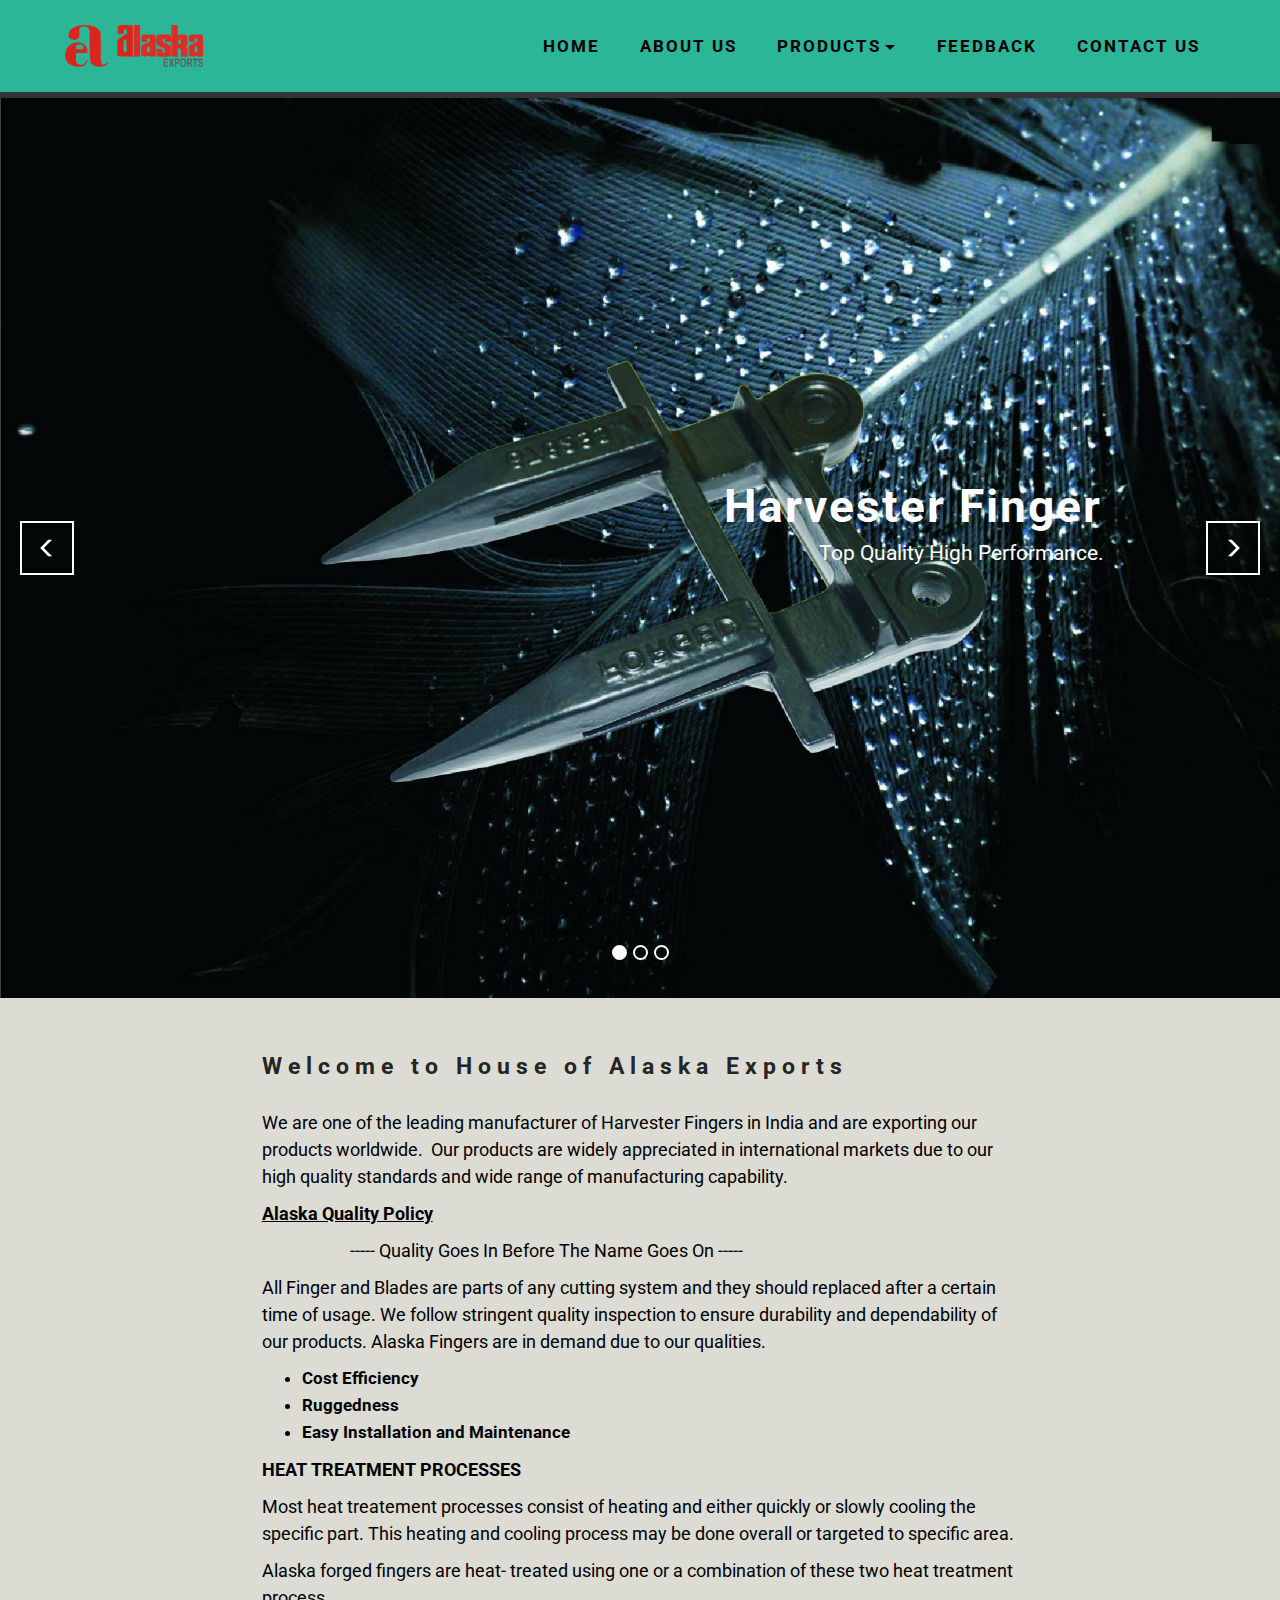
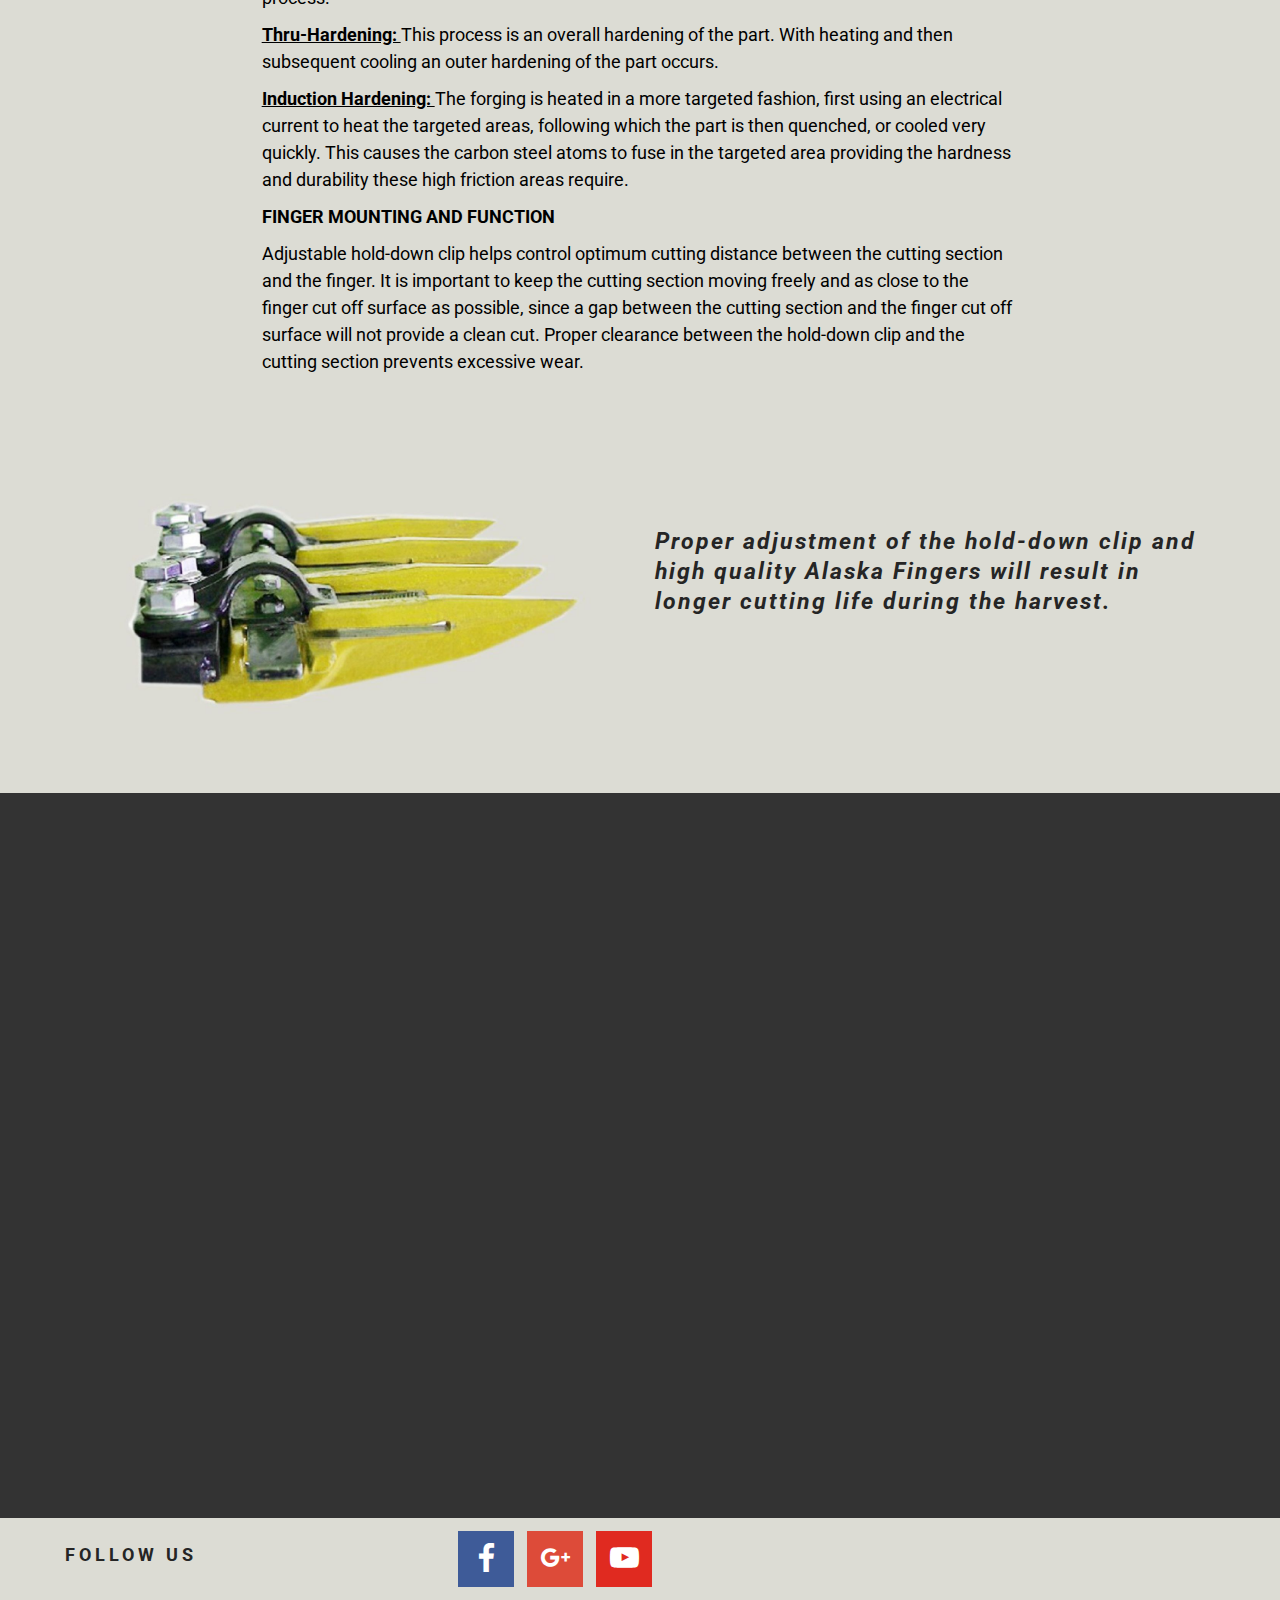
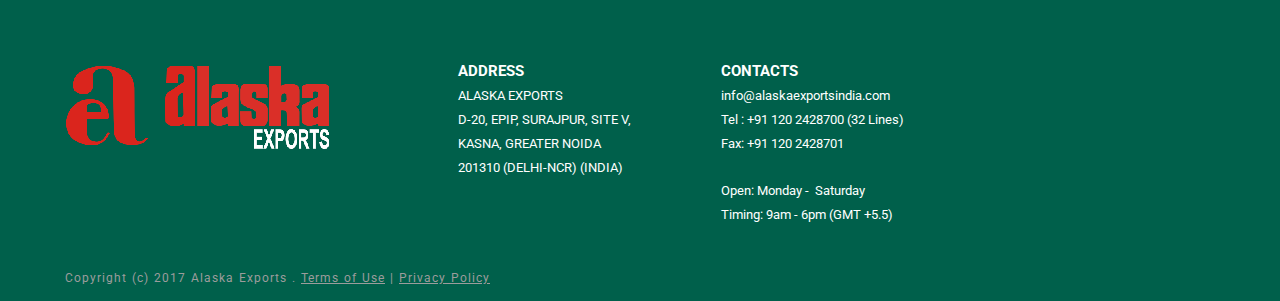
==== index.html @ 12c4c832 "create github pages" ====
<!DOCTYPE html>
<html>
<head>
  <!-- Site made with Mobirise Website Builder v3.12.1, https://mobirise.com -->
  <meta charset="UTF-8">
  <meta http-equiv="X-UA-Compatible" content="IE=edge">
  <meta name="generator" content="Mobirise v3.12.1, mobirise.com">
  <meta name="viewport" content="width=device-width, initial-scale=1">
  <link rel="shortcut icon" href="assets/images/ae-1-128x122.png" type="image/x-icon">
  <meta name="description" content="harvester fingers, harvester guards, combine fingers, combine guards, harvester combine guards, harvester combine fingers, grain lifters, crop lifters, Rasp Bars, raspbars, grainlifters, crop lifters, guards, fingers, forged fingers.">
  <title>Harvester Fingers</title>
  <link rel="stylesheet" href="https://fonts.googleapis.com/css?family=Roboto:700,400&amp;subset=cyrillic,latin,greek,vietnamese">
  <link rel="stylesheet" href="assets/bootstrap/css/bootstrap.min.css">
  <link rel="stylesheet" href="assets/socicon/css/socicon.min.css">
  <link rel="stylesheet" href="assets/mobirise/css/style.css">
  <link rel="stylesheet" href="assets/dropdown-menu/style.css">
  <link rel="stylesheet" href="assets/mobirise-slider/style.css">
  <link rel="stylesheet" href="assets/mobirise/css/mbr-additional.css" type="text/css">
  
  
  
</head>
<body>
<section id="dropdown-menu-0">

    <nav class="navbar navbar-dropdown">

        <div class="container">

            <div class="navbar-brand">
                <span class="navbar-logo"><img src="assets/images/ae-logo-420x128.png" alt="Alaska Exports" title="Harvester Finger"></span>
                
            </div>

            <button class="navbar-toggler pull-xs-right hidden-md-up" type="button" data-toggle="collapse" data-target="#exCollapsingNavbar">
                <div class="hamburger-icon"></div>
            </button>

            <ul class="nav-dropdown collapse pull-xs-right navbar-toggleable-sm nav navbar-nav" id="exCollapsingNavbar"><li class="nav-item dropdown"><a class="nav-link link" href="index.html" aria-expanded="false">HOME</a></li><li class="nav-item"><a class="nav-link link" href="about-us.html" aria-expanded="false">ABOUT US</a></li><li class="nav-item dropdown open"><a class="nav-link link dropdown-toggle" data-toggle="dropdown-submenu" href="product.html" aria-expanded="true">PRODUCTS</a><div class="dropdown-menu"><a class="dropdown-item" href="harvester-finger.html"><strong>HARVESTER FINGER</strong></a></div></li><li class="nav-item"><a class="nav-link link" href="feedback.html" aria-expanded="false">FEEDBACK</a></li><li class="nav-item"><a class="nav-link link" href="contact-us.html" aria-expanded="false">CONTACT US</a></li></ul>

        </div>

    </nav>

</section>

<section class="engine"><a rel="external" href="https://mobirise.com">https://mobirise.com/</a></section><section class="mbr-slider mbr-section mbr-section--no-padding carousel slide mbr-after-navbar" data-ride="carousel" data-wrap="true" data-interval="5000" id="slider-2f" style="background-color: rgb(51, 51, 51);">
    <div class="mbr-section__container">
        <div>
            <ol class="carousel-indicators">
                <li data-app-prevent-settings="" data-target="#slider-2f" class="active" data-slide-to="0"></li><li data-app-prevent-settings="" data-target="#slider-2f" data-slide-to="1"></li><li data-app-prevent-settings="" data-target="#slider-2f" data-slide-to="2"></li>
            </ol>
            <div class="carousel-inner" role="listbox">
                <div class="mbr-box mbr-section mbr-section--relative mbr-section--fixed-size mbr-section--bg-adapted item dark center mbr-section--full-height active" style="background-image: url('assets/images/f1-1-2000x1572.jpg');">
                    <div class="mbr-box__magnet mbr-box__magnet--center-right mbr-box__magnet--sm-padding">
                                            
                        <div class=" container">
                            
                            <div class="row">
                                <div class=" col-md-6 col-md-offset-5">  

                                <div class="mbr-hero">
                                    <h1 class="mbr-hero__text">Harvester Finger</h1>

                                    <p class="mbr-hero__subtext">Top Quality High Performance.</p>
                                </div>
                                
                                </div>
                            </div>
                        </div>
                    </div>
                </div><div class="mbr-box mbr-section mbr-section--relative mbr-section--fixed-size mbr-section--bg-adapted item dark center mbr-section--full-height" style="background-image: url(assets/images/f21-2000x1571-2.jpg);">
                    <div class="mbr-box__magnet mbr-box__magnet--center-left mbr-box__magnet--sm-padding">
                                            
                        <div class=" container">
                            
                            <div class="row">
                                <div class=" col-md-6 col-md-offset-1">  

                                <div class="mbr-hero">
                                    <h1 class="mbr-hero__text">Harvester Finger</h1>

                                    <p class="mbr-hero__subtext">Top Quality High Performance</p>
                                </div>
                                
                                </div>
                            </div>
                        </div>
                    </div>
                </div><div class="mbr-box mbr-section mbr-section--relative mbr-section--fixed-size mbr-section--bg-adapted item dark center mbr-section--full-height" style="background-image: url(assets/images/f4-2000x1572.jpg);">
                    <div class="mbr-box__magnet mbr-box__magnet--center-center mbr-box__magnet--sm-padding">
                                            
                        <div class=" container">
                            
                            <div class="row">
                                <div class=" col-md-8 col-md-offset-2">  

                                <div class="mbr-hero">
                                    <h1 class="mbr-hero__text">Harvester Finger</h1>

                                    <p class="mbr-hero__subtext">Top Quality High Performance</p>
                                </div>
                                
                                </div>
                            </div>
                        </div>
                    </div>
                </div>
            </div>
            
            <a data-app-prevent-settings="" class="left carousel-control" role="button" data-slide="prev" href="#slider-2f">
                <span class="glyphicon glyphicon-menu-left" aria-hidden="true"></span>
                <span class="sr-only">Previous</span>
            </a>
            <a data-app-prevent-settings="" class="right carousel-control" role="button" data-slide="next" href="#slider-2f">
                <span class="glyphicon glyphicon-menu-right" aria-hidden="true"></span>
                <span class="sr-only">Next</span>
            </a>
        </div>
    </div>
</section>

<section class="mbr-section mbr-section--relative mbr-section--fixed-size" id="msg-box3-l" style="background-color: rgb(220, 220, 212);">
    
    <div class="mbr-section__container container mbr-section__container--first" style="padding-top: 62px;">
        <div class="mbr-header mbr-header--wysiwyg row">
            <div class="col-sm-8 col-sm-offset-2">
                <h3 class="mbr-header__text">Welcome to House of Alaska Exports</h3>
                
            </div>
        </div>
    </div>
    <div class="mbr-section__container container mbr-section__container--last" style="padding-bottom: 0px;">
        <div class="row">
            <div class="mbr-article mbr-article--wysiwyg col-sm-8 col-sm-offset-2"><p>We are one of the leading manufacturer of Harvester Fingers in India and are exporting our products worldwide. &nbsp;Our products are widely appreciated in international markets due to our high quality standards and wide range of manufacturing capability.<br></p><p><strong><u>Alaska Quality Policy</u></strong><br></p><p>&nbsp; &nbsp; &nbsp; &nbsp; &nbsp; &nbsp; &nbsp; &nbsp; &nbsp; &nbsp; &nbsp; ----- Quality Goes In Before The Name Goes On -----<br></p><p>All Finger and Blades are parts of any cutting system and they should replaced after a certain time of usage.   We follow stringent quality inspection to ensure durability and dependability of our products.  Alaska Fingers are in demand due to our  qualities.<br></p><ul><li><strong>Cost Efficiency</strong></li><li><strong>Ruggedness</strong></li><li><strong>Easy Installation and Maintenance</strong></li></ul><p><strong>HEAT TREATMENT PROCESSES</strong><br></p><p>Most heat treatement processes consist of heating and either quickly or slowly cooling the specific part.  This heating and cooling process may be done overall or targeted to specific area.<br></p><p>Alaska forged fingers are heat- treated using one or a combination of these two heat treatment process.</p><p><strong><u>Thru-Hardening: </u></strong>This process is an overall hardening of the part. With heating and then subsequent cooling an outer hardening of the part occurs.<br></p><p><strong><u>Induction Hardening: </u></strong>The forging is heated in a more targeted fashion, first using an electrical current to heat the targeted areas, following which the part is then quenched, or cooled very quickly.  This causes the carbon steel atoms to fuse in the targeted area providing the hardness and durability these high friction areas require.<br></p><p><strong>FINGER MOUNTING AND FUNCTION</strong><br></p><p>Adjustable hold-down clip helps control optimum cutting distance between the cutting section and the finger.  It is important to keep the cutting section moving freely and as close to the finger cut off surface as possible, since a gap between the cutting section and the finger cut off surface will not provide a clean cut.  Proper clearance between the hold-down clip and the cutting section prevents excessive wear.<br></p><p><br></p></div>
        </div>
    </div>
    
</section>

<section class="mbr-section mbr-section--relative" id="msg-box4-m" style="background-color: rgb(220, 220, 212);">
    
    <div class="mbr-section__container mbr-section__container--isolated container" style="padding-top: 31px; padding-bottom: 31px;">
        <div class="row">
            <div class="mbr-box mbr-box--fixed mbr-box--adapted">
                <div class="mbr-box__magnet mbr-box__magnet--top-right mbr-section__left col-sm-6 image-size" style="width: 50%;">
                    <figure class="mbr-figure mbr-figure--adapted mbr-figure--caption-inside-bottom mbr-figure--full-width"><img src="assets/images/fingerfitting-1400x846.jpg" class="mbr-figure__img"></figure>
                </div>
                <div class="mbr-box__magnet mbr-class-mbr-box__magnet--center-left col-sm-6 content-size mbr-section__right">
                    <div class="mbr-section__container mbr-section__container--middle">
                        <div class="mbr-header mbr-header--auto-align mbr-header--wysiwyg">
                            <h3 class="mbr-header__text"></h3>
                            
                        </div>
                    </div>
                    <div class="mbr-section__container mbr-section__container--middle">
                        <div class="mbr-article mbr-article--auto-align mbr-article--wysiwyg"><h1></h1><h2><em>Proper adjustment of the hold-down clip and high quality Alaska Fingers will result in longer cutting life during the harvest.</em></h2><br><br></div>
                    </div>
                    
                </div>
                
            </div>
        </div>
    </div>
</section>

<figure class="mbr-figure mbr-figure--wysiwyg mbr-figure--full-width mbr-figure--caption-outside-bottom" id="video1-1o" style="background-color: rgb(51, 51, 51);">
    
    <div><iframe class="mbr-embedded-video" src="https://www.youtube.com/embed/zZForsl-KdY?rel=0&amp;amp;showinfo=0&amp;autoplay=1&amp;loop=1&amp;playlist=zZForsl-KdY" width="1280" height="720" frameborder="0" allowfullscreen></iframe></div>
    
</figure>

<section class="mbr-section mbr-section--relative mbr-section--fixed-size" id="social-buttons2-1y" style="background-color: rgb(220, 220, 212);">
    

    <div class="mbr-section__container container">
        <div class="mbr-header mbr-header--inline row" style="padding-top: 13.6px; padding-bottom: 0px;">
            <div class="col-sm-4">
                <h3 class="mbr-header__text">FOLLOW US</h3>
            </div>
            <div class="mbr-social-icons mbr-social-icons--style-1 col-sm-8"> <a class="mbr-social-icons__icon socicon-bg-facebook" title="Facebook" target="_blank" href="https://www.facebook.com"><i class="socicon socicon-facebook"></i></a> <a class="mbr-social-icons__icon socicon-bg-googleplus" title="Google+" target="_blank" href="https://plus.google.com"><i class="socicon socicon-googleplus"></i></a> <a class="mbr-social-icons__icon socicon-bg-youtube" title="YouTube" target="_blank" href="http://www.youtube.com"><i class="socicon socicon-youtube"></i></a>       </div>
        </div>
    </div>
</section>

<section class="mbr-section mbr-section--relative mbr-section--fixed-size" id="contacts1-o" style="background-color: rgb(0, 96, 75);">
    
    <div class="mbr-section__container container">
        <div class="mbr-contacts mbr-contacts--wysiwyg row" style="padding-top: 60px; padding-bottom: 30px;">
            <div class="col-sm-4">
                <div><img src="assets/images/ae-logo-1-265x83.png" class="mbr-contacts__img mbr-contacts__img--left" alt="Alaska Exports" title="Harvester Finger"></div>
            </div>
            <div class="col-sm-8">
                <div class="row">
                    <div class="col-sm-4">
                        <p class="mbr-contacts__text"><strong>ADDRESS</strong><br>ALASKA EXPORTS<br>D-20, EPIP, SURAJPUR, SITE V,<br>KASNA, GREATER NOIDA 201310&nbsp;(DELHI-NCR) (INDIA)<br><br></p>
                    </div>
                    <div class="col-sm-4">
                        <p class="mbr-contacts__text"><strong>CONTACTS</strong><br>info@alaskaexportsindia.com<br>
Tel : +91 120 2428700 (32 Lines)<br>
Fax: +91 120 2428701<br><br>Open: Monday - &nbsp;Saturday<br>Timing: 9am - 6pm (GMT +5.5)</p>
                    </div>
                    <div class="col-sm-4"><ul class="mbr-contacts__list"></ul></div>
                </div>
            </div>
        </div>
    </div>
</section>

<footer class="mbr-section mbr-section--relative mbr-section--fixed-size" id="footer1-1t" style="background-color: rgb(0, 96, 75);">
    
    <div class="mbr-section__container container">
        <div class="mbr-footer mbr-footer--wysiwyg row" style="padding-top: 12.3px; padding-bottom: 12.3px;">
            <div class="col-sm-12">
                <p class="mbr-footer__copyright">Copyright (c) 2017 Alaska Exports . <a class="mbr-footer__link text-gray" href="#bottom">Terms of Use</a>  | <a class="mbr-footer__link text-gray" href="https://mobirise.com/">Privacy Policy</a></p>
            </div>
        </div>
    </div>
</footer>


  <script src="assets/web/assets/jquery/jquery.min.js"></script>
  <script src="assets/bootstrap/js/bootstrap.min.js"></script>
  <script src="assets/smooth-scroll/smooth-scroll.js"></script>
  <script src="assets/bootstrap-carousel-swipe/bootstrap-carousel-swipe.js"></script>
  <script src="assets/mobirise/js/script.js"></script>
  <script src="assets/dropdown-menu/script.js"></script>
  
  
</body>
</html>
---- assets/socicon/css/socicon.min.css ----
@charset "UTF-8";@font-face{font-family:"socicon";src:url("../fonts/socicon.eot");src:url("../fonts/socicon.eot?#iefix") format("embedded-opentype"),url("../fonts/socicon.woff") format("woff"),url("../fonts/socicon.ttf") format("truetype"),url("../fonts/socicon.svg#sociconregular") format("svg");font-weight:normal;font-style:normal}.socicon:before{position:relative;top:1px;display:inline-block;font-family:"socicon";font-style:normal;font-weight:normal;line-height:1;text-transform:none !important;-webkit-font-smoothing:antialiased;-moz-osx-font-smoothing:grayscale}.socicon-twitter:before{content:"\e040"}.socicon-facebook:before{content:"\e041"}.socicon-googleplus:before{content:"\e042"}.socicon-pinterest:before{content:"\e043"}.socicon-foursquare:before{content:"\e044"}.socicon-yahoo:before{content:"\e045"}.socicon-skype:before{content:"\e046"}.socicon-yelp:before{content:"\e047"}.socicon-feedburner:before{content:"\e048"}.socicon-linkedin:before{content:"\e049"}.socicon-viadeo:before{content:"\e04a"}.socicon-xing:before{content:"\e04b"}.socicon-myspace:before{content:"\e04c"}.socicon-soundcloud:before{content:"\e04d"}.socicon-spotify:before{content:"\e04e"}.socicon-grooveshark:before{content:"\e04f"}.socicon-mixcloud:before{content:"\e001"}.socicon-lastfm:before{content:"\e050"}.socicon-youtube:before{content:"\e051"}.socicon-vimeo:before{content:"\e052"}.socicon-dailymotion:before{content:"\e053"}.socicon-vine:before{content:"\e054"}.socicon-flickr:before{content:"\e055"}.socicon-500px:before{content:"\e056"}.socicon-instagram:before{content:"\e057"}.socicon-wordpress:before{content:"\e058"}.socicon-tumblr:before{content:"\e059"}.socicon-blogger:before{content:"\e020"}.socicon-technorati:before{content:"\e021"}.socicon-reddit:before{content:"\e022"}.socicon-dribbble:before{content:"\e023"}.socicon-stumbleupon:before{content:"\e024"}.socicon-digg:before{content:"\e025"}.socicon-envato:before{content:"\e026"}.socicon-behance:before{content:"\e027"}.socicon-delicious:before{content:"\e028"}.socicon-deviantart:before{content:"\e029"}.socicon-forrst:before{content:"\e02a"}.socicon-play:before{content:"\e02b"}.socicon-zerply:before{content:"\e02c"}.socicon-wikipedia:before{content:"\e02d"}.socicon-apple:before{content:"\e02e"}.socicon-flattr:before{content:"\e02f"}.socicon-github:before{content:"\e030"}.socicon-friendfeed:before{content:"\e032"}.socicon-newsvine:before{content:"\e033"}.socicon-identica:before{content:"\e034"}.socicon-bebo:before{content:"\e035"}.socicon-zynga:before{content:"\e036"}.socicon-steam:before{content:"\e037"}.socicon-xbox:before{content:"\e038"}.socicon-windows:before{content:"\e039"}.socicon-outlook:before{content:"\e010"}.socicon-coderwall:before{content:"\e011"}.socicon-tripadvisor:before{content:"\e012"}.socicon-appnet:before{content:"\e013"}.socicon-goodreads:before{content:"\e014"}.socicon-tripit:before{content:"\e015"}.socicon-lanyrd:before{content:"\e016"}.socicon-slideshare:before{content:"\e017"}.socicon-buffer:before{content:"\e018"}.socicon-rss:before{content:"\e00b"}.socicon-vkontakte:before{content:"\e01a"}.socicon-disqus:before{content:"\e019"}.socicon-houzz:before{content:"\e00a"}.socicon-mail:before{content:"\e01f"}.socicon-patreon:before{content:"\e01c"}.socicon-paypal:before{content:"\e00c"}.socicon-playstation:before{content:"\e03d"}.socicon-smugmug:before{content:"\e05e"}.socicon-swarm:before{content:"\e003"}.socicon-triplej:before{content:"\e009"}.socicon-yammer:before{content:"\e005"}.socicon-stackoverflow:before{content:"\e007"}.socicon-drupal:before{content:"\e002"}.socicon-odnoklassniki:before{content:"\e00d"}.socicon-android:before{content:"\e03e"}.socicon-meetup:before{content:"\e03c"}.socicon-persona:before{content:"\e008"}.socicon-amazon:before{content:"\e05c"}.socicon-ello:before{content:"\e006"}.socicon-8tracks:before{content:"\e05b"}.socicon-twitch:before{content:"\e05a"}.socicon-airbnb:before{content:"\e00e"}.socicon-pocket:before{content:"\e01e"}.socicon-whatsapp:before{content:"\e01b"}.socicon-storehouse:before{content:"\e01d"}.socicon-icq:before{content:"\e05d"}.socicon-modelmayhem:before{content:"\e000"}.socicon-istock:before{content:"\e004"}.socicon-angellist:before{content:"\e062"}.socicon-periscope:before{content:"\e00f"}.socicon-ravelry:before{content:"\e05f"}.socicon-snapchat:before{content:"\e03f"}.socicon-weibo:before{content:"\e060"}.socicon-douban:before{content:"\e03b"}.socicon-baidu:before{content:"\e061"}.socicon-qq:before{content:"\e03a"}.socicon-renren:before{content:"\e031"}.socicon-ebay:before{content:"\e063"}.socicon-imdb:before{content:"\e064"}.socicon-stayfriends:before{content:"\e065"}.socicon-residentadvisor:before{content:"\e066"}.socicon-google:before{content:"\e067"}.socicon-yandex:before{content:"\e068"}.socicon-sharethis:before{content:"\e069"}.socicon-bandcamp:before{content:"\e06a"}.socicon-itunes:before{content:"\e06b"}.socicon-deezer:before{content:"\e06c"}.socicon-medium:before{content:"\e06d"}.socicon-telegram:before{content:"\e06e"}.socicon-openid:before{content:"\e06f"}.socicon-amplement:before{content:"\e070"}.socicon-bg-twitter{background:#4da7de}.socicon-bg-twitter:hover{background:#4da7de !important}.socicon-bg-facebook{background:#3e5b98}.socicon-bg-facebook:hover{background:#3e5b98 !important}.socicon-bg-googleplus{background:#dd4b39}.socicon-bg-googleplus:hover{background:#dd4b39 !important}.socicon-bg-pinterest{background:#c92619}.socicon-bg-pinterest:hover{background:#c92619 !important}.socicon-bg-foursquare{background:#f94877}.socicon-bg-foursquare:hover{background:#f94877 !important}.socicon-bg-yahoo{background:#6e2a85}.socicon-bg-yahoo:hover{background:#6e2a85 !important}.socicon-bg-skype{background:#28abe3}.socicon-bg-skype:hover{background:#28abe3 !important}.socicon-bg-yelp{background:#c83218}.socicon-bg-yelp:hover{background:#c83218 !important}.socicon-bg-feedburner{background:#fc0}.socicon-bg-feedburner:hover{background:#fc0 !important}.socicon-bg-linkedin{background:#3371b7}.socicon-bg-linkedin:hover{background:#3371b7 !important}.socicon-bg-viadeo{background:#e4a000}.socicon-bg-viadeo:hover{background:#e4a000 !important}.socicon-bg-xing{background:#005a60}.socicon-bg-xing:hover{background:#005a60 !important}.socicon-bg-myspace{background:#323232}.socicon-bg-myspace:hover{background:#323232 !important}.socicon-bg-soundcloud{background:#fe3801}.socicon-bg-soundcloud:hover{background:#fe3801 !important}.socicon-bg-spotify{background:#7bb342}.socicon-bg-spotify:hover{background:#7bb342 !important}.socicon-bg-grooveshark{background:#000}.socicon-bg-grooveshark:hover{background:#000 !important}.socicon-bg-mixcloud{background:#000}.socicon-bg-mixcloud:hover{background:#000 !important}.socicon-bg-lastfm{background:#d41316}.socicon-bg-lastfm:hover{background:#d41316 !important}.socicon-bg-youtube{background:#e02a20}.socicon-bg-youtube:hover{background:#e02a20 !important}.socicon-bg-vimeo{background:#51b5e7}.socicon-bg-vimeo:hover{background:#51b5e7 !important}.socicon-bg-dailymotion{background:#004e72}.socicon-bg-dailymotion:hover{background:#004e72 !important}.socicon-bg-vine{background:#00b389}.socicon-bg-vine:hover{background:#00b389 !important}.socicon-bg-flickr{background:#1e1e1b}.socicon-bg-flickr:hover{background:#1e1e1b !important}.socicon-bg-500px{background:#58a9de}.socicon-bg-500px:hover{background:#58a9de !important}.socicon-bg-instagram{background:#9c7c6e}.socicon-bg-instagram:hover{background:#9c7c6e !important}.socicon-bg-wordpress{background:#464646}.socicon-bg-wordpress:hover{background:#464646 !important}.socicon-bg-tumblr{background:#45556c}.socicon-bg-tumblr:hover{background:#45556c !important}.socicon-bg-blogger{background:#ec661c}.socicon-bg-blogger:hover{background:#ec661c !important}.socicon-bg-technorati{background:#5cb030}.socicon-bg-technorati:hover{background:#5cb030 !important}.socicon-bg-reddit{background:#e74a1e}.socicon-bg-reddit:hover{background:#e74a1e !important}.socicon-bg-dribbble{background:#e84d88}.socicon-bg-dribbble:hover{background:#e84d88 !important}.socicon-bg-stumbleupon{background:#e64011}.socicon-bg-stumbleupon:hover{background:#e64011 !important}.socicon-bg-digg{background:#1d1d1b}.socicon-bg-digg:hover{background:#1d1d1b !important}.socicon-bg-envato{background:#597c3a}.socicon-bg-envato:hover{background:#597c3a !important}.socicon-bg-behance{background:#000}.socicon-bg-behance:hover{background:#000 !important}.socicon-bg-delicious{background:#020202}.socicon-bg-delicious:hover{background:#020202 !important}.socicon-bg-deviantart{background:#c5d200}.socicon-bg-deviantart:hover{background:#c5d200 !important}.socicon-bg-forrst{background:#5b9a68}.socicon-bg-forrst:hover{background:#5b9a68 !important}.socicon-bg-play{background:#000}.socicon-bg-play:hover{background:#000 !important}.socicon-bg-zerply{background:#9dbc7a}.socicon-bg-zerply:hover{background:#9dbc7a !important}.socicon-bg-wikipedia{background:#000}.socicon-bg-wikipedia:hover{background:#000 !important}.socicon-bg-apple{background:#b9bfc1}.socicon-bg-apple:hover{background:#b9bfc1 !important}.socicon-bg-flattr{background:#f67c1a}.socicon-bg-flattr:hover{background:#f67c1a !important}.socicon-bg-github{background:#221e1b}.socicon-bg-github:hover{background:#221e1b !important}.socicon-bg-friendfeed{background:#2f72c4}.socicon-bg-friendfeed:hover{background:#2f72c4 !important}.socicon-bg-newsvine{background:#075b2f}.socicon-bg-newsvine:hover{background:#075b2f !important}.socicon-bg-identica{background:#000}.socicon-bg-identica:hover{background:#000 !important}.socicon-bg-bebo{background:#ef1011}.socicon-bg-bebo:hover{background:#ef1011 !important}.socicon-bg-zynga{background:#dc0606}.socicon-bg-zynga:hover{background:#dc0606 !important}.socicon-bg-steam{background:#171a21}.socicon-bg-steam:hover{background:#171a21 !important}.socicon-bg-xbox{background:#92c83e}.socicon-bg-xbox:hover{background:#92c83e !important}.socicon-bg-windows{background:#00bdf6}.socicon-bg-windows:hover{background:#00bdf6 !important}.socicon-bg-outlook{background:#0072c6}.socicon-bg-outlook:hover{background:#0072c6 !important}.socicon-bg-coderwall{background:#3e8dcc}.socicon-bg-coderwall:hover{background:#3e8dcc !important}.socicon-bg-tripadvisor{background:#4b7e37}.socicon-bg-tripadvisor:hover{background:#4b7e37 !important}.socicon-bg-appnet{background:#494949}.socicon-bg-appnet:hover{background:#494949 !important}.socicon-bg-goodreads{background:#463020}.socicon-bg-goodreads:hover{background:#463020 !important}.socicon-bg-tripit{background:#1982c3}.socicon-bg-tripit:hover{background:#1982c3 !important}.socicon-bg-lanyrd{background:#3c80c9}.socicon-bg-lanyrd:hover{background:#3c80c9 !important}.socicon-bg-slideshare{background:#4ba3a6}.socicon-bg-slideshare:hover{background:#4ba3a6 !important}.socicon-bg-buffer{background:#000}.socicon-bg-buffer:hover{background:#000 !important}.socicon-bg-rss{background:#f26109}.socicon-bg-rss:hover{background:#f26109 !important}.socicon-bg-vkontakte{background:#5a7fa6}.socicon-bg-vkontakte:hover{background:#5a7fa6 !important}.socicon-bg-disqus{background:#2e9fff}.socicon-bg-disqus:hover{background:#2e9fff !important}.socicon-bg-houzz{background:#7cc04b}.socicon-bg-houzz:hover{background:#7cc04b !important}.socicon-bg-mail{background:#000}.socicon-bg-mail:hover{background:#000 !important}.socicon-bg-patreon{background:#e44727}.socicon-bg-patreon:hover{background:#e44727 !important}.socicon-bg-paypal{background:#009cde}.socicon-bg-paypal:hover{background:#009cde !important}.socicon-bg-playstation{background:#000}.socicon-bg-playstation:hover{background:#000 !important}.socicon-bg-smugmug{background:#acfd32}.socicon-bg-smugmug:hover{background:#acfd32 !important}.socicon-bg-swarm{background:#fc9d3c}.socicon-bg-swarm:hover{background:#fc9d3c !important}.socicon-bg-triplej{background:#e53531}.socicon-bg-triplej:hover{background:#e53531 !important}.socicon-bg-yammer{background:#1175c4}.socicon-bg-yammer:hover{background:#1175c4 !important}.socicon-bg-stackoverflow{background:#fd9827}.socicon-bg-stackoverflow:hover{background:#fd9827 !important}.socicon-bg-drupal{background:#00598e}.socicon-bg-drupal:hover{background:#00598e !important}.socicon-bg-odnoklassniki{background:#f48420}.socicon-bg-odnoklassniki:hover{background:#f48420 !important}.socicon-bg-android{background:#8ec047}.socicon-bg-android:hover{background:#8ec047 !important}.socicon-bg-meetup{background:#e2373c}.socicon-bg-meetup:hover{background:#e2373c !important}.socicon-bg-persona{background:#e6753d}.socicon-bg-persona:hover{background:#e6753d !important}.socicon-bg-amazon{background:#f90}.socicon-bg-amazon:hover{background:#f90 !important}.socicon-bg-ello{background:#000}.socicon-bg-ello:hover{background:#000 !important}.socicon-bg-8tracks{background:#122c4b}.socicon-bg-8tracks:hover{background:#122c4b !important}.socicon-bg-twitch{background:#6441a5}.socicon-bg-twitch:hover{background:#6441a5 !important}.socicon-bg-airbnb{background:#ff5a5f}.socicon-bg-airbnb:hover{background:#ff5a5f !important}.socicon-bg-pocket{background:#ed4055}.socicon-bg-pocket:hover{background:#ed4055 !important}.socicon-bg-whatsapp{background:#20b038}.socicon-bg-whatsapp:hover{background:#20b038 !important}.socicon-bg-storehouse{background:#25b0e6}.socicon-bg-storehouse:hover{background:#25b0e6 !important}.socicon-bg-icq{background:#7ebd00}.socicon-bg-icq:hover{background:#7ebd00 !important}.socicon-bg-modelmayhem{background:#000}.socicon-bg-modelmayhem:hover{background:#000 !important}.socicon-bg-istock{background:#000}.socicon-bg-istock:hover{background:#000 !important}.socicon-bg-angellist{background:#000}.socicon-bg-angellist:hover{background:#000 !important}.socicon-bg-periscope{background:#3aa4c6}.socicon-bg-periscope:hover{background:#3aa4c6 !important}.socicon-bg-ravelry{background:#b6014c}.socicon-bg-ravelry:hover{background:#b6014c !important}.socicon-bg-snapchat{background:#fffa37}.socicon-bg-snapchat:hover{background:#fffa37 !important}.socicon-bg-weibo{background:#e31c34}.socicon-bg-weibo:hover{background:#e31c34 !important}.socicon-bg-douban{background:#3ca353}.socicon-bg-douban:hover{background:#3ca353 !important}.socicon-bg-baidu{background:#2629d9}.socicon-bg-baidu:hover{background:#2629d9 !important}.socicon-bg-qq{background:#4297d3}.socicon-bg-qq:hover{background:#4297d3 !important}.socicon-bg-renren{background:#2266b0}.socicon-bg-renren:hover{background:#2266b0 !important}.socicon-bg-ebay{background:#333}.socicon-bg-ebay:hover{background:#333 !important}.socicon-bg-imdb{background:#e8ba00}.socicon-bg-imdb:hover{background:#e8ba00 !important}.socicon-bg-stayfriends{background:#f08a1c}.socicon-bg-stayfriends:hover{background:#f08a1c !important}.socicon-bg-residentadvisor{background:#b3be1b}.socicon-bg-residentadvisor:hover{background:#b3be1b !important}.socicon-bg-google{background:#4285f4}.socicon-bg-google:hover{background:#4285f4 !important}.socicon-bg-yandex{background:#f00}.socicon-bg-yandex:hover{background:#f00 !important}.socicon-bg-sharethis{background:#01bf01}.socicon-bg-sharethis:hover{background:#01bf01 !important}.socicon-bg-bandcamp{background:#619aa9}.socicon-bg-bandcamp:hover{background:#619aa9 !important}.socicon-bg-itunes{background:#ff5e51}.socicon-bg-itunes:hover{background:#ff5e51 !important}.socicon-bg-deezer{background:#32323d}.socicon-bg-deezer:hover{background:#32323d !important}.socicon-bg-medium{background:#000}.socicon-bg-medium:hover{background:#000 !important}.socicon-bg-telegram{background:#08c}.socicon-bg-telegram:hover{background:#08c !important}.socicon-bg-openid{background:#f78c40}.socicon-bg-openid:hover{background:#f78c40 !important}.socicon-bg-amplement{background:#0996c3}.socicon-bg-amplement:hover{background:#0996c3 !important}
---- assets/mobirise/css/style.css ----
.is-builder .animated {
  -webkit-animation-name: none !important;
  animation-name: none !important;
}
html {
  position: relative;
  min-height: 100%;
}
.mbr-embedded-video {
  position: relative;
}
.mbr-background-video,
.mbr-background-video-preview {
  bottom: 0;
  left: 0;
  overflow: hidden;
  position: absolute;
  right: 0;
  top: 0;
}
.mbr-parallax-background,
.mbr-background {
  background-attachment: fixed !important;
  background-position: 50% 0;
  background-repeat: no-repeat;
  background-size: cover !important;
}
.mbr-hidden-scrollbar .mbr-parallax-background {
  background-size: auto 130%;
}
.mobile .mbr-parallax-background {
  background-attachment: scroll !important;
}
.mbr-background {
  background-attachment: scroll !important;
}
.mbr-navbar {
  position: relative;
  width: 100%;
}
.mbr-navbar:before {
  content: "";
  display: block;
}
.mbr-navbar__brand-link:after,
.mbr-navbar__brand-img {
  max-height: 74px;
  height: 100%;
}
.mbr-navbar:before,
.mbr-navbar__container {
  height: 98px;
}
.mbr-navbar--ss .mbr-navbar__brand-link:after,
.mbr-navbar--ss .mbr-navbar__brand-img {
  height: 74px;
}
.mbr-navbar--ss:before,
.mbr-navbar--ss .mbr-navbar__container {
  height: 98px;
}
.mbr-navbar--xs .mbr-navbar__brand-link:after,
.mbr-navbar--xs .mbr-navbar__brand-img {
  height: 32px;
}
.mbr-navbar--xs:before,
.mbr-navbar--xs .mbr-navbar__container {
  height: 56px;
}
.mbr-navbar--s .mbr-navbar__brand-link:after,
.mbr-navbar--s .mbr-navbar__brand-img {
  height: 48px;
}
.mbr-navbar--s:before,
.mbr-navbar--s .mbr-navbar__container {
  height: 72px;
}
.mbr-navbar--m .mbr-navbar__brand-link:after,
.mbr-navbar--m .mbr-navbar__brand-img {
  height: 64px;
}
.mbr-navbar--m:before,
.mbr-navbar--m .mbr-navbar__container {
  height: 88px;
}
.mbr-navbar--l .mbr-navbar__brand-link:after,
.mbr-navbar--l .mbr-navbar__brand-img {
  height: 96px;
}
.mbr-navbar--l:before,
.mbr-navbar--l .mbr-navbar__container {
  height: 120px;
}
.mbr-navbar--xl .mbr-navbar__brand-link:after,
.mbr-navbar--xl .mbr-navbar__brand-img {
  height: 128px;
}
.mbr-navbar--xl:before,
.mbr-navbar--xl .mbr-navbar__container {
  height: 152px;
}
.mbr-navbar--short .mbr-navbar__brand-link:after,
.mbr-navbar--short .mbr-navbar__brand-img {
  height: 40px;
}
.mbr-navbar--short .mbr-brand__logo .mbr-iconfont{
  font-size: 40px;
}
.mbr-navbar--short:before,
.mbr-navbar--short .mbr-navbar__container {
  height: 64px;
}
.mbr-navbar--short .mbr-navbar__container {
  padding: 12px 0;
}
@media (max-width: 767px) {
  .mbr-navbar--short .mbr-navbar__brand-link:after,
  .mbr-navbar--short .mbr-navbar__brand-img {
    height: 31px;
  }
  .mbr-navbar--short:before,
  .mbr-navbar--short .mbr-navbar__container {
    height: 45px;
  }
  .mbr-navbar--short .mbr-navbar__container {
    padding: 7px 0;
  }
}
.mbr-navbar__brand-img {
  position: relative;
}
.mbr-navbar__brand-img,
.mbr-navbar__container,
.mbr-navbar__section {
  -webkit-transition: all 300ms ease-in-out 0s;
  -o-transition: all 300ms ease-in-out 0s;
  transition: all 300ms ease-in-out 0s;
}
.mbr-navbar__section {
  background: #2c2c2c;
  height: auto;
  position: absolute;
  top: 0;
  width: 100%;
  z-index: 1000;
}
.mbr-navbar__container {
  display: table;
  padding: 12px 0;
  width: 100%;
}
.mbr-navbar__menu-box {
  display: table;
  width: 100%;
}
.mbr-navbar__menu-box--inline-left,
.mbr-navbar__menu-box--inline-center,
.mbr-navbar__menu-box--inline-right {
  display: block;
  text-align: left;
}
.mbr-navbar__menu-box--inline-center {
  text-align: center;
}
.mbr-navbar__menu-box--inline-right {
  text-align: right;
}
.mbr-navbar__column {
  display: table-cell;
  vertical-align: middle;
}
.mbr-navbar__column--xxs {
  width: 1%;
}
.mbr-navbar__column--xs {
  width: 10%;
}
.mbr-navbar__column--s {
  width: 20%;
}
.mbr-navbar__column--m {
  width: 30%;
}
.mbr-navbar__column--l {
  width: 40%;
}
.mbr-navbar__column--xl {
  width: 50%;
}
.mbr-navbar__menu-box--inline-left .mbr-navbar__column,
.mbr-navbar__menu-box--inline-center .mbr-navbar__column,
.mbr-navbar__menu-box--inline-right .mbr-navbar__column {
  display: inline-block;
}
.mbr-navbar__items {
  float: left;
  padding-left: 0px;
  position: relative;
  left: -20px;
}
.mbr-navbar__items--right {
  float: right;
  left: 0;
}
.float-left {
  float: left;
}
.mbr-navbar__item {
  display: block;
  float: left;
  position: relative;
}
.mbr-navbar__hamburger {
  display: none;
  margin-top: -11px;
  position: absolute;
  right: 0;
  top: 50%;
  z-index: 10000;
}
.mbr-navbar--collapsed .mbr-navbar__container {
  position: relative;
}
.mbr-navbar--collapsed .mbr-navbar__column {
  display: block;
  width: 100%;
}
.mbr-navbar--collapsed .mbr-navbar__items--right {
  padding-top: 13px;
}
.mbr-navbar--collapsed .mbr-navbar__menu {
  background: rgba(0, 0, 0, 0.9);
  display: none;
  height: 100%;
  left: 0;
  position: fixed;
  top: 0;
  width: 100%;
  z-index: 9999;
}
.mbr-navbar--collapsed .mbr-navbar__menu-box {
  display: table-cell;
  vertical-align: middle;
}
.mbr-navbar--collapsed .mbr-navbar__items {
  float: none;
}
.mbr-navbar--collapsed .mbr-navbar__item {
  float: none;
}
.mbr-navbar--collapsed .mbr-navbar__hamburger {
  display: block;
}
.mbr-navbar--collapsed.mbr-navbar--open .mbr-navbar__menu {
  display: table;
}
.mbr-navbar--collapsed.mbr-navbar--open:not(.mbr-navbar--sticky) .mbr-navbar__section {
  background: none;
  position: fixed;
}
.mbr-navbar--collapsed.mbr-navbar--open .mbr-navbar__brand {
  visibility: hidden;
}
.mbr-navbar--collapsed.mbr-navbar--sticky.mbr-navbar--open .mbr-navbar__brand {
  visibility: visible;
}
.mbr-navbar--collapsed.mbr-navbar--open .mbr-navbar__brand-img,
.mbr-navbar--collapsed.mbr-navbar--open .mbr-navbar__container {
  -webkit-transition: none;
  -o-transition: none;
  transition: none;
}
.mbr-navbar--freeze.mbr-navbar--collapsed.mbr-navbar--open .mbr-navbar__hamburger,
.mbr-navbar--freeze.mbr-navbar--collapsed.mbr-navbar--open .mbr-navbar__hamburger:hover {
  color: #fff !important;
}
.mbr-navbar--sticky .mbr-navbar__section {
  position: fixed;
}
.mbr-navbar--absolute {
  position: absolute;
}
/* fix for popup menu conflict */
@media (max-width: 480px) {
  .mbr-navbar--absolute.mbr-navbar[id^=menu-] {
    position: absolute;
  }
}
.mbr-navbar--transparent .mbr-navbar__section {
  background: none;
}
.mbr-navbar--stuck .mbr-navbar__section,
.mbr-navbar--relative .mbr-navbar__section {
  background: #2c2c2c;
}
@media (max-width: 991px) {
  .mbr-navbar--auto-collapse .mbr-navbar__container {
    position: relative;
  }
  .mbr-navbar--auto-collapse .mbr-navbar__column {
    display: block;
    width: 100%;
  }
  .mbr-navbar__column {
    max-height: 100vh;
    overflow-x: hidden;
    overflow-y:auto;
  }
  .mbr-navbar__column::-webkit-scrollbar {
    display:none;
  }
  .mbr-navbar--auto-collapse .mbr-navbar__items--right {
    padding-top: 13px;
  }
  .mbr-navbar--auto-collapse .mbr-navbar__menu {
    background: rgba(0, 0, 0, 0.9);
    display: none;
    height: 100%;
    left: 0;
    position: fixed;
    top: 0;
    width: 100%;
    z-index: 9999;
  }
  .mbr-navbar--auto-collapse .mbr-navbar__menu-box {
    display: table-cell;
    vertical-align: middle;
  }
  .mbr-navbar--auto-collapse .mbr-navbar__items {
    float: none;
  }
  .mbr-navbar--auto-collapse .mbr-navbar__item {
    float: none;
  }
  .mbr-navbar--auto-collapse .mbr-navbar__hamburger {
    display: block;
  }
  .mbr-navbar--auto-collapse.mbr-navbar--open .mbr-navbar__menu {
    display: table;
  }
  .mbr-navbar--auto-collapse.mbr-navbar--open:not(.mbr-navbar--sticky) .mbr-navbar__section {
    background: none;
    position: fixed;
  }
  .mbr-navbar--auto-collapse.mbr-navbar--open .mbr-navbar__brand {
    visibility: hidden;
  }
  .mbr-navbar--auto-collapse.mbr-navbar--sticky.mbr-navbar--open .mbr-navbar__brand {
    visibility: visible;
  }
  .mbr-navbar--auto-collapse.mbr-navbar--open .mbr-navbar__brand-img,
  .mbr-navbar--auto-collapse.mbr-navbar--open .mbr-navbar__container {
    -webkit-transition: none;
    -o-transition: none;
    transition: none;
  }
}
.mbr-after-navbar:before {
  content: "";
  display: block;
  height: 98px;
}
.mbr-hamburger {
  cursor: pointer;
  height: 23px;
  width: 30px;
}
.mbr-hamburger:focus {
  outline: none;
}
.mbr-hamburger__line,
.mbr-hamburger__line:before,
.mbr-hamburger__line:after {
  content: "";
  position: absolute;
  display: block;
  height: 1px;
  cursor: pointer;
}
.mbr-hamburger__line,
.mbr-hamburger__line:before,
.mbr-hamburger__line:after {
  width: 30px;
  border-bottom: 5px solid;
  top: 9px;
}
.mbr-hamburger__line:before {
  top: -9px;
}
.mbr-hamburger__line:after {
  top: 9px;
}
.mbr-hamburger__line,
.mbr-hamburger__line:before,
.mbr-hamburger__line:after {
  -webkit-transition: all 300ms ease-in-out;
  transition: all 300ms ease-in-out;
}
.mbr-hamburger--open .mbr-hamburger__line {
  border-color: transparent;
}
.mbr-hamburger--open .mbr-hamburger__line:before,
.mbr-hamburger--open .mbr-hamburger__line:after {
  top: 0;
}
.mbr-hamburger--open .mbr-hamburger__line:before {
  -ms-transform: rotate(45deg);
  -webkit-transform: rotate(45deg);
  transform: rotate(45deg);
}
.mbr-hamburger--open .mbr-hamburger__line:after {
  top: 10px;
  -ms-transform: translatey(-10px) rotate(-45deg);
  -webkit-transform: translatey(-10px) rotate(-45deg);
  transform: translatey(-10px) rotate(-45deg);
}
@media (max-width: 767px) {
  .mbr-hamburger {
    height: 23px;
    width: 27px;
  }
  .mbr-hamburger__line,
  .mbr-hamburger__line:before,
  .mbr-hamburger__line:after {
    width: 27px;
    border-bottom: 4px solid;
    top: 9px;
  }
  .mbr-hamburger__line:before {
    top: -9px;
  }
  .mbr-hamburger__line:after {
    top: 9px;
  }
}

.navbar-dropdown .hamburger-icon {
  content: "";
  width: 16px;
  -webkit-box-shadow: 0 -6px 0 1px,0 0 0 1px,0 6px 0 1px;
  -moz-box-shadow: 0 -6px 0 1px,0 0 0 1px,0 6px 0 1px;
  box-shadow: 0 -6px 0 1px,0 0 0 1px,0 6px 0 1px;
}

.mbr-brand {
  display: block;
  float: left;
  position: relative;
}
.mbr-brand,
.mbr-brand:hover {
  text-decoration: none;
}
.mbr-brand__name {
  display: block;
  font-weight: bold;
  margin-top: 5px;
  text-align: center;
}
.mbr-brand__name,
.mbr-brand__name:hover {
  text-decoration: none;
}
.mbr-brand--inline {
  display: table;
}
.mbr-brand--inline:after {
  content: "";
  display: table-cell;
  width: 1px;
}
.mbr-brand--inline .mbr-brand__logo,
.mbr-brand--inline .mbr-brand__name {
  display: table-cell;
  vertical-align: middle;
}
.mbr-brand--inline .mbr-brand__logo {
  padding-right: 10px;
}
.mbr-brand--inline .mbr-brand__name {
  margin: 0;
  text-align: left;
}
.mbr-form {
  display: table;
  margin-top: -13px;
  position: relative;
  top: 14px;
  width: 100%;
}
.mbr-form__left,
.mbr-form__right {
  display: table-cell;
  vertical-align: top;
}
.mbr-form__left {
  padding-right: 3px;
}
.mbr-form__right {
  width: 1px;
}
@media (max-width: 530px) {
  .mbr-form {
    display: block;
    margin-top: -27px;
    position: relative;
    top: 26px;
  }
  .mbr-form__left,
  .mbr-form__right {
    display: block;
  }
  .mbr-form__left {
    margin-bottom: 12px;
    padding-right: 0;
  }
  .mbr-form__right {
    width: 100%;
  }
}
.mbr-section {
  padding: 0 20px;
}
.mbr-section--no-padding {
  padding: 0;
}
.mbr-section--relative {
  position: relative;
}
.mbr-section--fixed-size {
  overflow: hidden;
}
.mbr-section--full-height {
  height: 100vh;
}
.mbr-section--full-height.mbr-after-navbar:before {
  display: none;
}
.mbr-section--bg-adapted {
  background-attachment: scroll;
  background-position: 50% 0;
  background-repeat: no-repeat;
  background-size: cover;
}
.mbr-section--gray {
  background-color: #444444;
}
.mbr-section--light-gray {
  background-color: #f0f0f0;
}
.mbr-section--dark-gray {
  background-color: #3c3c3c;
}
.mbr-section__container {
  padding: 0;
  position: relative;
  z-index: 3;
}
.mbr-section__container--center {
  text-align: center;
}
.mbr-section__container--std-padding {
  padding: 93px 0;
}
.mbr-section__container--std-top-padding {
  padding-top: 93px;
}
.mbr-section__container--std-bot-padding {
  padding-bottom: 93px;
}
.mbr-section__container--sm-padding {
  padding: 41px 0;
}
.mbr-section__container--sm-top-padding {
  padding-top: 41px;
}
.mbr-section__container--sm-bot-padding {
  padding-bottom: 41px;
}
.mbr-section__container--isolated {
  padding-bottom: 93px;
  padding-top: 93px;
}
.mbr-section__container--first {
  padding-top: 93px;
  padding-bottom: 41px;
}
.mbr-section__container--middle {
  padding-bottom: 41px;
}
.mbr-section__container--last {
  padding-bottom: 93px;
}
.mbr-section__row {
  margin-left: -24px;
  margin-right: -24px;
}
.mbr-section__col {
  overflow: hidden;
  padding-left: 24px;
  padding-right: 24px;
}
.mbr-section__left {
  padding-right: 40px;
}
.mbr-section__right {
  padding-left: 15px;
}
.mbr-section__header {
  line-height: 1.5em;
  margin: -10px 0 0;
  text-align: center;
}
@media (min-width: 768px) {
  .mbr-section--short-paddings .mbr-section__container--std-padding {
    padding: 59px 0;
  }
  .mbr-section--short-paddings .mbr-section__container--std-top-padding {
    padding-top: 59px;
  }
  .mbr-section--short-paddings .mbr-section__container--std-bot-padding {
    padding-bottom: 59px;
  }
  .mbr-section--short-paddings .mbr-section__container--sm-padding {
    padding: 41px 0;
  }
  .mbr-section--short-paddings .mbr-section__container--sm-top-padding {
    padding-top: 41px;
  }
  .mbr-section--short-paddings .mbr-section__container--sm-bot-padding {
    padding-bottom: 41px;
  }
  .mbr-section--short-paddings .mbr-section__container--isolated {
    padding-bottom: 59px;
    padding-top: 59px;
  }
  .mbr-section--short-paddings .mbr-section__container--first {
    padding-top: 59px;
    padding-bottom: 41px;
  }
  .mbr-section--short-paddings .mbr-section__container--middle {
    padding-bottom: 41px;
  }
  .mbr-section--short-paddings .mbr-section__container--last {
    padding-bottom: 59px;
  }
}
@media (max-width: 767px) {
  .mbr-section__left {
    padding-right: 15px;
  }
  .mbr-section__right {
    padding-left: 15px;
    padding-top: 51px;
  }
}
.mbr-arrow {
  bottom: 71px;
  left: 0;
  line-height: 1px;
  padding: 0 20px;
  position: absolute;
  width: 100%;
  z-index: 3;
}
.mbr-arrow__link {
  display: inline-block;
  font-size: 26px;
}
.mbr-arrow__link,
.mbr-arrow__link:hover,
.mbr-arrow__link:focus {
  color: #fff;
}
.mbr-arrow--floating .mbr-arrow__link {
  -webkit-animation: floating-arrow 1.6s infinite ease-in-out 0s;
  -o-animation: floating-arrow 1.6s infinite ease-in-out 0s;
  animation: floating-arrow 1.6s infinite ease-in-out 0s;
}
@-webkit-keyframes floating-arrow {
  from {
    -webkit-transform: translateY(0);
    transform: translateY(0);
  }
  65% {
    -webkit-transform: translateY(11px);
    transform: translateY(11px);
  }
  to {
    -webkit-transform: translateY(0);
    transform: translateY(0);
  }
}
@-o-keyframes floating-arrow {
  from {
    -webkit-transform: translateY(0);
    transform: translateY(0);
  }
  65% {
    -webkit-transform: translateY(11px);
    transform: translateY(11px);
  }
  to {
    -webkit-transform: translateY(0);
    transform: translateY(0);
  }
}
@keyframes floating-arrow {
  from {
    -webkit-transform: translateY(0);
    transform: translateY(0);
  }
  65% {
    -webkit-transform: translateY(11px);
    transform: translateY(11px);
  }
  to {
    -webkit-transform: translateY(0);
    transform: translateY(0);
  }
}
.mbr-arrow--dark .mbr-arrow__link,
.mbr-arrow--dark .mbr-arrow__link:hover,
.mbr-arrow--dark .mbr-arrow__link:focus {
  color: #252525;
}
@media (max-width: 767px) {
  .mbr-arrow {
    bottom: 41px;
  }
}
@media (max-width: 320px) {
  .mbr-arrow {
    bottom: 21px;
    text-align: center;
  }
}
@media all and (device-width: 320px) and (device-height: 568px) and (orientation: portrait) {
  .mbr-arrow {
    bottom: 31px;
  }
}
.mbr-box {
  display: table;
  width: 100%;
}
.mbr-box--fixed {
  table-layout: fixed;
}
.mbr-box--stretched {
  height: 100%;
}
.mbr-box__magnet {
  display: table-cell;
  float: none;
  height: 100%;
  margin-bottom: 0;
  margin-top: 0;
  text-align: center;
  vertical-align: middle;
}
.mbr-box__magnet--sm-padding {
  padding: 41px 0;
}
.mbr-box__magnet--top-left,
.mbr-box__magnet--top-center,
.mbr-box__magnet--top-right {
  vertical-align: top;
}
.mbr-box__magnet--bottom-left,
.mbr-box__magnet--bottom-center,
.mbr-box__magnet--bottom-right {
  vertical-align: bottom;
}
.mbr-box__magnet--top-left,
.mbr-box__magnet--center-left,
.mbr-box__magnet--bottom-left {
  text-align: left;
}
.mbr-box__magnet--top-right,
.mbr-box__magnet--center-right,
.mbr-box__magnet--bottom-right {
  text-align: right;
}
.mbr-box__container {
  height: 50%;
}
@media (max-width: 767px) {
  .mbr-box__container {
    height: 100%;
  }
  .mbr-box--adapted {
    display: block;
  }
  .mbr-box--adapted > .mbr-box__magnet {
    display: block;
    height: auto;
  }
}
.mbr-overlay {
  background: #222;
  bottom: 0;
  left: 0;
  position: absolute;
  right: 0;
  top: 0;
  z-index: 2;
}
.mbr-google-map__marker {
  color: #252525;
  display: none;
  margin: 0;
}
.mbr-google-map--loaded .mbr-google-map__marker {
  display: block;
}
.mbr-hero {
  color: #fff;
  position: relative;
}
.mbr-hero__text {
  font-size: 46px;
  font-weight: bold;
  left: -2px;
  letter-spacing: 2px;
  line-height: 50px;
  margin: -18px 0 1px 0;
  padding-bottom: 41px;
  position: relative;
  top: 8px;
}
.mbr-hero__subtext {
  font-size: 21px;
  line-height: 29px;
  margin: -32px 0 3px 0;
  padding: 0 0 41px 0;
  position: relative;
  top: 6px;
}
.mbr-figure {
  display: inline-block;
  /*line-height: 1px;*/
  margin: 0;
  max-width: 100%;
  overflow: hidden;
  position: relative;
}
.mbr-figure--no-bg {
  background: none;
}
.mbr-figure--full-width {
  display: block;
  width: 100%;
}
.mbr-figure.mbr-after-navbar:before {
  display: none;
}
.mbr-figure--full-width iframe,
.mbr-figure--full-width .mbr-figure__img,
.mbr-figure--full-width .mbr-figure__map {
  width: 100%;
}
.mbr-figure iframe,
.mbr-figure__img,
.mbr-figure__map {
  max-width: 100%;
}
@-webkit-keyframes mapCircleLoading {
  from {
    -webkit-transform: rotate(0deg);
  }
  to {
    -webkit-transform: rotate(359deg);
  }
}
@keyframes mapCircleLoading {
  from {
    transform: rotate(0deg);
  }
  to {
    transform: rotate(359deg);
  }
}
.mbr-figure__map {
  height: 400px;
  position: relative;
}
.mbr-figure__map--short {
  height: 300px;
}
.mbr-figure__map iframe {
  height: 100%;
  width: 100%;
}
.mbr-figure__map [data-state-details] {
  color: #6b6763;
  font-family: "Roboto", Helvetica, Arial, sans-serif;
  height: 1.5em;
  margin-top: -0.75em;
  padding-left: 20px;
  padding-right: 20px;
  position: absolute;
  text-align: center;
  top: 50%;
  width: 100%;
}
.mbr-figure__map[data-state] {
  background: #e9e5dc;
}
.mbr-figure__map[data-state="loading"] [data-state-details] {
  display: none;
}
.mbr-figure__map[data-state="loading"]::after {
  content: "";
  -webkit-animation: mapCircleLoading .6s infinite linear;
  animation: mapCircleLoading .6s infinite linear;
  border-radius: 50%;
  border: 6px rgba(255, 255, 255, 0.35) solid;
  border-top-color: #fff;
  height: 40px;
  left: 50%;
  margin-left: -20px;
  margin-top: -20px;
  position: absolute;
  top: 50%;
  width: 40px;
}
.mbr-figure__caption {
  background: rgba(0, 0, 0, 0.5);
  bottom: 0;
  color: #fff;
  display: block;
  font-size: 17px;
  left: 0;
  line-height: 1.3em;
  min-height: 53px;
  padding: 17px 20px;
  position: absolute;
  text-align: left;
  width: 100%;
}
.mbr-figure__caption--no-padding {
  padding: 17px 0;
}
.mbr-figure--wysiwyg .mbr-figure__caption a,
.mbr-figure--wysiwyg .mbr-figure__caption a:hover {
  color: inherit;
  text-decoration: underline;
}
.mbr-figure--caption-inside-top .mbr-figure__caption {
  bottom: auto;
  top: 0;
}
.mbr-figure--caption-outside-top .mbr-figure__caption,
.mbr-figure--caption-outside-bottom .mbr-figure__caption {
  background: none;
  position: relative;
}
.mbr-figure--no-bg.mbr-figure--caption-outside-top .mbr-figure__caption,
.mbr-figure--no-bg.mbr-figure--caption-outside-bottom .mbr-figure__caption {
  color: #252525;
}
.mbr-figure--no-bg.mbr-figure--caption-outside-top .mbr-figure__caption {
  margin-top: -3px;
  padding-top: 0;
}
.mbr-figure--no-bg.mbr-figure--caption-outside-bottom .mbr-figure__caption {
  margin-top: -2px;
  padding-bottom: 0;
  top: 2px;
}
.mbr-figure__caption--std-grid {
  background: none;
  z-index: 2;
  overflow: hidden;
}
@media (min-width: 768px) {
  .mbr-figure__caption--std-grid {
    width: 715px;
    left: 50%;
    margin-left: -357.5px;
    padding: 17px 0;
  }
}
@media (min-width: 992px) {
  .mbr-figure__caption--std-grid {
    width: 935px;
    margin-left: -467.5px;
  }
}
@media (min-width: 1200px) {
  .mbr-figure__caption--std-grid {
    width: 1150px;
    margin-left: -575px;
  }
}
.mbr-figure__caption--std-grid:before {
  bottom: 0;
  content: "";
  position: absolute;
  top: 0;
  width: 200%;
  z-index: -1;
  margin-left: -50%;
}
.mbr-figure--caption-inside-top .mbr-figure__caption--std-grid:before,
.mbr-figure--caption-inside-bottom .mbr-figure__caption--std-grid:before {
  background: rgba(0, 0, 0, 0.6);
}
.mbr-figure__caption-small {
  color: #ccc;
  display: block;
  font-size: 14px;
  line-height: 1.3em;
}
.mbr-figure--no-bg.mbr-figure--caption-outside-top .mbr-figure__caption-small,
.mbr-figure--no-bg.mbr-figure--caption-outside-bottom .mbr-figure__caption-small {
  color: #777;
}
@media (max-width: 767px) {
  .mbr-figure--adapted {
    display: block;
    width: 100%;
  }
  .mbr-figure--adapted iframe,
  .mbr-figure--adapted .mbr-figure__img,
  .mbr-figure--adapted .mbr-figure__map {
    width: 100%;
  }
  .mbr-figure--caption-inside-top .mbr-figure__caption,
  .mbr-figure--caption-inside-bottom .mbr-figure__caption {
    background: none;
    position: relative;
  }
  .mbr-figure--caption-inside-top .mbr-figure__caption--std-grid:before,
  .mbr-figure--caption-inside-bottom .mbr-figure__caption--std-grid:before {
    display: none;
  }
}
.mbr-reviews {
  list-style: none;
  margin: 0 -15px;
  padding: 3px 0 0 0;
}
.mbr-reviews__item {
  position: relative;
  margin-top: 39px;
}
.mbr-reviews__text {
  background: #fafafa;
  border-radius: 3px;
  border: 1px solid #ededed;
  color: #777;
  font-size: 16px;
  line-height: 26px;
  padding: 20px;
  position: relative;
}
.mbr-reviews__text:before {
  -webkit-transform: rotate(45deg);
  -ms-transform: rotate(45deg);
  -o-transform: rotate(45deg);
  transform: rotate(45deg);
  width: 14px;
  height: 14px;
  background-color: #fafafa;
  border-color: #ededed;
  border-style: none solid solid none;
  border-width: 0 1px 1px 0;
  bottom: -8px;
  content: "";
  display: block;
  left: 50px;
  position: absolute;
}
.mbr-reviews__p {
  margin: 0;
}
.mbr-reviews__author {
  margin-top: 30px;
  padding-left: 102px;
  position: relative;
}
.mbr-reviews__author--short {
  margin-top: 27px;
  padding-left: 32px;
}
.mbr-reviews__author-img {
  width: 50px;
  height: 50px;
  border-radius: 50%;
  left: 33px;
  position: absolute;
  top: 0;
}
.mbr-reviews__author-name {
  color: #777;
  font-size: 14px;
  font-weight: bold;
  position: relative;
  top: -3px;
}
.mbr-reviews__author-bio {
  color: #999;
  font-size: 12px;
}
@media (max-width: 767px) {
  .mbr-reviews__author {
    padding-bottom: 32px;
  }
  .mbr-reviews__author--short {
    padding-bottom: 1px;
  }
}
@media (min-width: 768px) and (max-width: 991px) {
  .mbr-reviews__item:nth-of-type(2n+1) {
    clear: left;
  }
}
@media (min-width: 992px) {
  .mbr-reviews__item:nth-of-type(3n+1) {
    clear: left;
  }
}
@media (max-width: 991px) {
  .mbr-header--reduce .mbr-header__text {
    padding-top: 1em;
    margin-top: -1em;
  }
}
.mbr-header {
  margin-top: -20px;
  padding: 0;
  position: relative;
  text-align: left;
  top: 10px;
}
.mbr-header--std-padding {
  padding-bottom: 41px;
}
.mbr-header--center {
  text-align: center;
}
.mbr-header__text {
  display: block;
  font-size: 25px;
  font-weight: bold;
  letter-spacing: 6px;
  line-height: 1.5em;
  margin: 0;
}
.mbr-header__subtext {
  color: #777;
  font-size: 14px;
  font-style: italic;
  letter-spacing: 1px;
  margin: 8px 0 7px 0;
}
.mbr-header--inline {
  margin-top: 0;
  padding: 41px 0 28px 0;
  top: 0;
}
.mbr-header--inline .mbr-header__text {
  letter-spacing: 4px;
  line-height: 1em;
  margin: 15px 0 0 0;
}
@media (max-width: 767px) {
  .mbr-header--inline {
    padding: 47px 0 38px 0;
  }
  .mbr-header--inline .mbr-header__text {
    display: block;
    margin: 0 0 38px 0;
  }
  .mbr-header--auto-align .mbr-header__text,
  .mbr-header--auto-align .mbr-header__subtext {
    left: 0;
    text-align: center !important;
  }
}
@media (min-width: 768px) {
  .mbr-header--reduce {
    margin-top: -5px;
    top: 2px;
  }
  .mbr-header--reduce .mbr-header__text {
    font-size: 16px;
    letter-spacing: 1px;
    line-height: 1.1em;
    padding-top: 0.4em;
    margin-top: -0.4em;
  }
}
.mbr-social-icons__icon {
  -webkit-transition: all 0.2s ease-in-out 0s;
  -o-transition: all 0.2s ease-in-out 0s;
  transition: all 0.2s ease-in-out 0s;
  color: #fff;
  cursor: pointer;
  display: inline-block;
  font-size: 29px;
  height: 56px;
  line-height: 61px;
  margin: 0 10px 13px 0;
  position: relative;
  text-align: center;
  width: 56px;
}
.mbr-social-icons__icon:hover {
  color: #fff;
}
.mbr-social-icons--style-1 .mbr-social-icons__icon:hover {
  background: #252525 !important;
}
.mbr-contacts {
  color: #9c9c9c;
  font-size: 14px;
  line-height: 1.7em;
  padding: 45px 0 46px;
}
.mbr-contacts__img {
  max-width: 100%;
  margin: 6px 0 5px 40px;
}
.mbr-contacts__img--left {
  margin-left: 0;
}
.mbr-contacts__text {
  margin: 0;
}
.mbr-contacts__header {
  color: #fff;
  font-size: 14px;
  letter-spacing: 1px;
  margin-bottom: 20px;
  margin-top: 3px;
}
.mbr-contacts__list {
  list-style: none;
  margin: 0;
  padding: 0;
}
@media (max-width: 767px) {
  .mbr-contacts__img {
    margin-bottom: 10px;
  }
  .mbr-contacts__header {
    margin-top: 20px;
    margin-bottom: 10px;
  }
  .mbr-contacts__column {
    margin-top: 37px;
  }
}
.mbr-footer {
  color: #9c9c9c;
  font-size: 13px;
  letter-spacing: 1px;
  line-height: 1.5em;
  padding: 37px 0 39px;
  word-spacing: 1px;
}
.mbr-footer__copyright {
  margin: 0;
}
.mbr-buttons {
  margin: -26px 0 13px 0;
  position: relative;
  text-align: left;
  top: 26px;
}
.mbr-buttons__btn,
.mbr-buttons__link {
  margin: 0 10px 13px 0;
}
.mbr-buttons__btn,
.mbr-buttons__link,
.mbr-buttons__btn:hover,
.mbr-buttons__link:hover {
  text-decoration: none;
}
.mbr-buttons--top {
  top: 44px;
  margin-top: -62px;
}
.mbr-buttons--no-offset {
  margin-top: 0;
  top: 0;
}
.mbr-buttons--only-links {
  left: -20px;
}
.mbr-buttons--center {
  left: 5px;
  text-align: center;
}
.mbr-buttons--center.mbr-buttons--only-links {
  left: 0;
}
.mbr-buttons--right {
  text-align: right;
}
.mbr-buttons--right .mbr-buttons__btn,
.mbr-buttons--right .mbr-buttons__link {
  margin: 0 0 13px 10px;
}
.mbr-buttons--right.mbr-buttons--only-links {
  left: 20px;
}
.mbr-buttons--activated {
  left: 5px;
  text-align: center;
}
.mbr-buttons--activated .mbr-buttons__btn,
.mbr-buttons--activated .mbr-buttons__link {
  margin-left: 0;
  margin-right: 0;
}
.mbr-buttons--activated .mbr-buttons__link {
  font-size: 25px;
  padding: 10px 30px 2px;
}
.mbr-buttons--activated .mbr-buttons__btn {
  font-size: 15px;
  margin-top: 9px;
  padding: 15px 30px;
}
.mbr-buttons--freeze.mbr-buttons--activated .mbr-buttons__link {
  font-size: 25px !important;
}
.mbr-buttons--freeze.mbr-buttons--activated .mbr-buttons__link,
.mbr-buttons--freeze.mbr-buttons--activated .mbr-buttons__link:hover {
  color: #fff !important;
}
.mbr-buttons--freeze.mbr-buttons--activated .mbr-buttons__btn {
  font-size: 15px !important;
}
@media (max-width: 991px) {
  .mbr-buttons {
    top: 0;
  }
  form:not(.mbr-form) .mbr-buttons {
    top: 26px;
  }
  .mbr-buttons:first-child {
    margin-top: 0;
  }
  .mbr-buttons--active {
    left: 5px;
    text-align: center;
  }
  .mbr-buttons--active .mbr-buttons__btn,
  .mbr-buttons--active .mbr-buttons__link {
    margin-left: 0;
    margin-right: 0;
  }
  .mbr-buttons--right.mbr-buttons--only-links {
    left: 0;
  }
  .mbr-buttons--active .mbr-buttons__link {
    font-size: 25px;
    padding: 10px 30px 2px;
  }
  .mbr-buttons--active .mbr-buttons__btn {
    font-size: 15px;
    margin-top: 9px;
    padding: 15px 30px;
  }
  .mbr-buttons--freeze.mbr-buttons--active .mbr-buttons__link {
    font-size: 25px !important;
  }
  .mbr-buttons--freeze.mbr-buttons--active .mbr-buttons__link,
  .mbr-buttons--freeze.mbr-buttons--active .mbr-buttons__link:hover {
    color: #fff !important;
  }
  .mbr-buttons--freeze.mbr-buttons--active .mbr-buttons__btn {
    font-size: 15px !important;
  }
}
@media (max-width: 767px) {
  .mbr-buttons--auto-align {
    left: 5px;
    margin-top: -26px;
    text-align: center;
    top: 26px;
  }
  .mbr-buttons--auto-align.mbr-buttons--only-links {
    left: 0;
  }
}
@media (max-width: 530px) {
  .mbr-buttons {
    left: 0;
  }
  .mbr-buttons__btn,
  .mbr-buttons__link,
  .mbr-buttons--right .mbr-buttons__btn,
  .mbr-buttons--right .mbr-buttons__link {
    display: inline-block;
    margin: 0 0 13px 0;
    text-align: center;
    width: 100%;
  }
  .mbr-buttons--activated .mbr-buttons__btn,
  .mbr-buttons--activated .mbr-buttons__link,
  .mbr-buttons--active .mbr-buttons__btn,
  .mbr-buttons--active .mbr-buttons__link {
    width: auto;
  }
  .mbr-buttons--activated .mbr-buttons__btn,
  .mbr-buttons--active .mbr-buttons__btn {
    margin-top: 9px;
  }
}
.mbr-article {
  color: #777;
  font-size: 17px;
  line-height: 27px;
  text-align: left;
  position: relative;
  margin-top: -21px;
  top: 14px;
}
.mbr-article--wysiwyg h1,
.mbr-article--wysiwyg h2,
.mbr-article--wysiwyg h3,
.mbr-article--wysiwyg h4,
.mbr-article--wysiwyg h5,
.mbr-article--wysiwyg h6 {
  color: #252525;
  display: block;
  font-weight: bold;
  line-height: 1.3em;
  text-align: left;
}
.mbr-article--wysiwyg h1 {
  font-size: 27px;
  letter-spacing: 3px;
}
.mbr-article--wysiwyg h2 {
  font-size: 23px;
  letter-spacing: 2px;
}
.mbr-article--wysiwyg h3 {
  font-size: 19px;
  letter-spacing: 1px;
}
.mbr-article--wysiwyg h4 {
  font-size: 14px;
}
.mbr-article--wysiwyg h5 {
  font-size: 11px;
}
.mbr-article--wysiwyg h6 {
  font-size: 10px;
}
.mbr-article--wysiwyg p,
.mbr-article--wysiwyg ul,
.mbr-article--wysiwyg ol,
.mbr-article--wysiwyg blockquote {
  margin: 0 0 10px 0;
}
.mbr-article--wysiwyg blockquote {
  font-size: 17px;
  border-color: #f97352;
}
@media (max-width: 767px) {
  .mbr-article--auto-align.mbr-article--wysiwyg p,
  .mbr-article--auto-align {
    text-align: left !important;
  }
}
.social-likes__counter {
  -webkit-transition: all 0.2s ease-in-out 0s;
  -o-transition: all 0.2s ease-in-out 0s;
  transition: all 0.2s ease-in-out 0s;
  background: #3c3c3c;
  border-radius: 23px;
  font-size: 12px;
  height: 23px;
  line-height: 24px;
  min-width: 23px;
  padding: 0 5px;
  position: absolute;
  right: -7px;
  text-align: center;
  top: -7px;
}
.social-likes__counter_empty {
  display: none;
}
.social-likes_style-1 .social-likes__icon:hover {
  background: #252525 !important;
}
.social-likes_style-1 .social-likes__icon:hover .social-likes__counter {
  background: #f97352;
}
.social-likes_style-2 .social-likes__icon {
  background: #252525;
}
.social-likes_style-2 .social-likes__counter {
  background: #f97352;
}
.social-likes_style-2 .social-likes__icon:hover .social-likes__counter {
  background: #3c3c3c;
}
.mbr-plan {
  padding-bottom: 41px;
  padding-left: 1px;
  padding-right: 0;
  position: relative;
}
.mbr-plan--first,
.mbr-plan:first-child {
  padding-left: 0;
}
.mbr-plan--last,
.mbr-plan:last-child {
  padding-bottom: 93px;
}
.mbr-plan__box {
  background: #fff;
}
.mbr-plan__header {
  background: #444;
  overflow: hidden;
  padding: 20px 15px;
  color: #fff;
}
.mbr-plan__number {
  border-bottom: 1px dotted #ddd;
  color: #333;
  font-size: 80px;
  line-height: 0;
  margin: 0px 10px;
  padding: 41px 0;
  text-align: center;
  margin-bottom: 41px;
}
.mbr-plan__details {
  padding-bottom: 41px;
}
.mbr-plan__details ul,
.mbr-plan__list {
  list-style: none;
  margin: 0;
  padding: 0;
}
.mbr-plan__details ul {
  text-align: center;
}
.mbr-plan__details li,
.mbr-plan__item {
  line-height: 40px;
  padding: 0 15px;
}
.mbr-plan__item {
  text-align: center;
}
.mbr-plan__buttons {
  overflow: hidden;
  padding: 0 15px 41px;
}
.mbr-plan--favorite {
  margin-right: -1px;
  margin-top: -30px;
  padding-left: 0;
  top: 15px;
  z-index: 5;
}
.mbr-plan--favorite .mbr-plan__number:before {
  content: "";
  display: block;
  height: 15px;
}
.mbr-plan--favorite .mbr-plan__box {
  padding-bottom: 15px;
  box-shadow: 0px 0px 20px 5px rgba(0, 0, 0, 0.1);
}
.mbr-plan--primary .mbr-plan__header {
  background: #4c6972;
}
.mbr-plan--success .mbr-plan__header {
  background: #7ac673;
}
.mbr-plan--info .mbr-plan__header {
  background: #27aae0;
}
.mbr-plan--warning .mbr-plan__header {
  background: #faaf40;
}
.mbr-plan--danger .mbr-plan__header {
  background: #f97352;
}
@media (max-width: 767px) {
  .mbr-plan,
  .mbr-plan--first,
  .mbr-plan:first-child {
    padding-left: 15px;
    padding-right: 15px;
  }
  .mbr-plan__number {
    font-size: 79px;
  }
  .mbr-plan__details {
    font-size: 17px;
  }
  .mbr-plan--favorite {
    margin: 0;
    top: 0;
  }
}
.mbr-number {
  display: inline-block;
  margin-top: -0.12em;
}
.mbr-number__num {
  display: inline-table;
  height: 1em;
}
.mbr-number__group {
  display: table-cell;
  font-weight: bold;
  position: relative;
  vertical-align: middle;
}
.mbr-number__left {
  display: none;
  font-size: 0.34em;
  line-height: 0;
  padding: 0px 5px;
  vertical-align: super;
}
.mbr-number__right {
  display: none;
  font-size: 0.25em;
  padding: 0px 5px;
  vertical-align: middle;
  white-space: nowrap;
}
.mbr-number__caption {
  display: block;
  font-size: 0.19em;
  line-height: 1em;
  opacity: 0.5;
  padding-top: 0.5em;
  text-align: center;
}
.mbr-number--price .mbr-number__value {
  padding-right: 0.28em;
}
.mbr-number--price .mbr-number__left {
  display: inline;
}
.mbr-number--short-price .mbr-number__left,
.mbr-number--short-price .mbr-number__right {
  display: inline;
}
.mbr-number--short-price .mbr-number__caption {
  display: none;
}
.mbr-number--inverse-price .mbr-number__group {
  top: 0.1em;
}
.mbr-number--inverse-price .mbr-number__left {
  display: none;
}
.mbr-number--inverse-price .mbr-number__value {
  padding-left: 0.28em;
}
.mbr-number--inverse-price .mbr-number__right {
  display: inline;
}


/* iconfont default styling */
/* for buttons */
.mbr-iconfont.mbr-iconfont-btn,
.mbr-buttons__btn .mbr-iconfont{ /* depricated, used only for compatibility */
  padding-right: 0.3em;
  font-size: 2em;
  line-height: 0.4em;
  vertical-align: text-bottom;
  position: relative;
  top: -0.1em;
  text-decoration:none;
}

/* menu links */
.mbr-iconfont.mbr-iconfont-btn-parent,
.mbr-buttons__link .mbr-iconfont{ /* depricated, used only for compatibility */
  padding-right: 0.3em;
  font-size: 1.5em;
  position: relative;
  top: -0.2em;
  vertical-align:middle
}

/* msg-box4 */
.mbr-iconfont.mbr-iconfont-msg-box4,
.mbr-iconfont.mbr-iconfont-msg-box5{
  font-size: 357px;
  text-decoration:none;
  color:#FFFFFF;
}


/*menu logo */
.mbr-iconfont.mbr-iconfont-menu,
.mbr-iconfont.mbr-iconfont-ext__menu{
  font-size: 74px;
  text-decoration:none;
  color:#FFFFFF;
}

/* contacts1 */
.mbr-iconfont.mbr-iconfont-contacts1{
  font-size: 119px;
  text-decoration:none;
  color:#9C9C9C;
}

.mbr-iconfont.mbr-iconfont-features1{
  font-size: 250px; /* ~ image.height */
  text-decoration:none;
}

@media (max-width: 768px) {
  .image-size{
    width: 100% !important;
  }
  .content-size{
    width: 100%;
  }
}.engine {
	position: absolute;
	text-indent: -2400px;
	text-align: center;
	padding: 0;
	top: 0;
	left: -2400px;
}
---- assets/dropdown-menu/style.css ----
.navbar-dropdown .dropup,.navbar-dropdown .dropdown{position:relative}.navbar-dropdown .dropdown-toggle::after{display:inline-block;width:0;height:0;margin-right:.25rem;margin-left:.25rem;vertical-align:middle;content:"";border-top:0.3em solid;border-right:0.3em solid transparent;border-left:0.3em solid transparent}.navbar-dropdown .dropdown-toggle:focus{outline:0}.navbar-dropdown .dropup .dropdown-toggle::after{border-top:0;border-bottom:0.3em solid}.navbar-dropdown .dropdown-menu{position:absolute;top:100%;left:0;z-index:1000;display:none;float:left;min-width:160px;padding:5px 0;margin:2px 0 0;font-size:1rem;color:#373a3c;text-align:left;list-style:none;background-color:#fff;background-clip:padding-box;border:1px solid rgba(0,0,0,0.15);border-radius:0.25rem}.navbar-dropdown .dropdown-divider{height:1px;margin:0.5rem 0;overflow:hidden;background-color:#e5e5e5}.navbar-dropdown .dropdown-item{display:block;width:100%;padding:3px 20px;clear:both;font-weight:normal;line-height:1.5;color:#373a3c;text-align:inherit;white-space:nowrap;background:none;border:0}.navbar-dropdown .dropdown-item:focus,.navbar-dropdown .dropdown-item:hover{color:#2b2d2f;text-decoration:none;background-color:#f5f5f5}.navbar-dropdown .dropdown-item.active,.navbar-dropdown .dropdown-item.active:focus,.navbar-dropdown .dropdown-item.active:hover{color:#fff;text-decoration:none;background-color:#0275d8;outline:0}.navbar-dropdown .dropdown-item.disabled,.navbar-dropdown .dropdown-item.disabled:focus,.navbar-dropdown .dropdown-item.disabled:hover{color:#818a91}.navbar-dropdown .dropdown-item.disabled:focus,.navbar-dropdown .dropdown-item.disabled:hover{text-decoration:none;cursor:not-allowed;background-color:transparent;background-image:none;filter:"progid:DXImageTransform.Microsoft.gradient(enabled = false)"}.navbar-dropdown .open > .dropdown-menu{display:block}.navbar-dropdown .open > a{outline:0}.navbar-dropdown .dropdown-menu-right{right:0;left:auto}.navbar-dropdown .dropdown-menu-left{right:auto;left:0}.navbar-dropdown .dropdown-header{display:block;padding:3px 20px;font-size:0.875rem;line-height:1.5;color:#818a91;white-space:nowrap}.navbar-dropdown .dropdown-backdrop{position:fixed;top:0;right:0;bottom:0;left:0;z-index:990}.navbar-dropdown .pull-right > .dropdown-menu{right:0;left:auto}.navbar-dropdown .dropup .caret,.navbar-dropdown .navbar-fixed-bottom .dropdown .caret{content:"";border-top:0;border-bottom:0.3em solid}.navbar-dropdown .dropup .dropdown-menu,.navbar-dropdown .navbar-fixed-bottom .dropdown .dropdown-menu{top:auto;bottom:100%;margin-bottom:2px}.nav-link{display:inline-block}.nav-link:focus,.nav-link:hover{text-decoration:none}.navbar-nav .nav-item{float:left}.navbar-nav .nav-link{display:block;padding-top:.425rem;padding-bottom:.425rem}.navbar-nav .nav-link + .nav-link{margin-left:1rem}.navbar-nav .nav-item + .nav-item{margin-left:1rem}.navbar-toggler{padding:.5rem .75rem;font-size:1.25rem;line-height:1;background:none;border:1px solid transparent;border-radius:0.25rem}.navbar-toggler:focus,.navbar-toggler:hover{text-decoration:none}@media (min-width:544px){.navbar-toggleable-xs{display:block!important}}@media (min-width:768px){.navbar-toggleable-sm{display:block!important}}@media (min-width:992px){.navbar-toggleable-md{display:block!important}}.pull-xs-left{float:left!important}.pull-xs-right{float:right!important}.pull-xs-none{float:none!important}@media (min-width:544px){.pull-sm-left{float:left!important}.pull-sm-right{float:right!important}.pull-sm-none{float:none!important}}@media (min-width:768px){.pull-md-left{float:left!important}.pull-md-right{float:right!important}.pull-md-none{float:none!important}}@media (min-width:992px){.pull-lg-left{float:left!important}.pull-lg-right{float:right!important}.pull-lg-none{float:none!important}}@media (min-width:1200px){.pull-xl-left{float:left!important}.pull-xl-right{float:right!important}.pull-xl-none{float:none!important}}.hidden-xs-up{display:none!important}@media (max-width:543px){.hidden-xs-down{display:none!important}}@media (min-width:544px){.hidden-sm-up{display:none!important}}@media (max-width:767px){.hidden-sm-down{display:none!important}}@media (min-width:768px){.hidden-md-up{display:none!important}}@media (max-width:991px){.hidden-md-down{display:none!important}}@media (min-width:992px){.hidden-lg-up{display:none!important}}@media (max-width:1199px){.hidden-lg-down{display:none!important}}@media (min-width:1200px){.hidden-xl-up{display:none!important}}.hidden-xl-down{display:none!important}.navbar-dropdown-open{overflow:hidden!important}.navbar-dropdown-open .navbar-dropdown.opened{bottom:0;left:0;overflow-y:scroll;position:fixed;right:0;top:0;transition:none}.navbar-dropdown{left:0;padding-top:1.5rem;padding-bottom:1.5rem;position:absolute;right:0;top:0;transition:all 0.25s ease;z-index:1030}.navbar-dropdown .navbar-brand,.navbar-dropdown .navbar-toggler{position:relative;z-index:995}.navbar-dropdown.bg-color.transparent{background:none!important}.navbar-dropdown.navbar-fixed-top{position:fixed}.navbar-dropdown .navbar-brand{line-height:0;margin-right:1.5rem;padding:0}.navbar-dropdown .navbar-brand a{line-height:2.35rem;vertical-align:middle}.navbar-dropdown .navbar-brand a,.navbar-dropdown .navbar-brand a:hover{text-decoration:none}.navbar-dropdown .navbar-brand .navbar-logo,.navbar-dropdown .navbar-brand .navbar-logo a{line-height:0;vertical-align:baseline}.navbar-dropdown .navbar-logo{margin-right:0.5rem}.navbar-dropdown .navbar-logo img{display:inline;height:2.35rem}@media (max-width:543px){.navbar-dropdown .navbar-toggleable-xs{padding-top:0.425rem}.navbar-dropdown .navbar-toggleable-xs .btn{margin-bottom:0.425rem;margin-top:0.425rem}.navbar-dropdown .navbar-toggleable-xs .dropdown-menu{padding-bottom:0.425rem}.navbar-dropdown .navbar-toggleable-xs .dropdown-menu .dropdown-menu{padding-bottom:0}}@media (max-width:767px){.navbar-dropdown .navbar-toggleable-sm{padding-top:0.425rem}.navbar-dropdown .navbar-toggleable-sm .btn{margin-bottom:0.425rem;margin-top:0.425rem}.navbar-dropdown .navbar-toggleable-sm .dropdown-menu{padding-bottom:0.425rem}.navbar-dropdown .navbar-toggleable-sm .dropdown-menu .dropdown-menu{padding-bottom:0}}@media (max-width:991px){.navbar-dropdown .navbar-toggleable-md{padding-top:0.425rem}.navbar-dropdown .navbar-toggleable-md .btn{margin-bottom:0.425rem;margin-top:0.425rem}.navbar-dropdown .navbar-toggleable-md .dropdown-menu{padding-bottom:0.425rem}.navbar-dropdown .navbar-toggleable-md .dropdown-menu .dropdown-menu{padding-bottom:0}}@media (min-width:544px){.navbar-dropdown{border-radius:0}}.is-builder .navbar-dropdown .dropdown-toggle::after{vertical-align:baseline}.dropdown-menu.dropdown-submenu{left:100%;margin-left:-6px;margin-top:-6px;top:0}.dropdown-menu .dropdown-toggle[data-toggle="dropdown-submenu"]::after{border-bottom:0.3em solid transparent;border-left:0.3em solid;border-right:0;border-top:0.3em solid transparent;margin-left:0.3rem}.dropdown-menu .dropdown-toggle[data-toggle="dropdown-submenu"][aria-expanded="true"]{background-color:#f5f5f5}.dropdown-menu .dropdown-item:focus{outline:0}.nav-dropdown-sm{clear:left;float:none!important;position:relative;z-index:999}.nav-dropdown-sm .nav-item{float:none}.nav-dropdown-sm .nav-item + .nav-item{margin-left:0}.nav-dropdown-sm .nav-link,.nav-dropdown-sm .dropdown-item{position:relative}.nav-dropdown-sm .dropdown-toggle::after{position:absolute;right:0;top:50%;margin-top:-0.15em}.nav-dropdown-sm .dropdown-toggle[data-toggle="dropdown-submenu"]::after{margin-left:.25rem;border-top:0.3em solid;border-right:0.3em solid transparent;border-left:0.3em solid transparent;border-bottom:0}.nav-dropdown-sm .dropdown-toggle[data-toggle="dropdown-submenu"][aria-expanded="true"]::after{border-top:0;border-right:0.3em solid transparent;border-left:0.3em solid transparent;border-bottom:0.3em solid}.nav-dropdown-sm .dropdown-menu{margin:0;padding:0;position:relative;top:0;left:0;width:100%;border:0;float:none;border-radius:0;background:none;padding-left:20px}.nav-dropdown-sm .dropdown-item{padding-left:0}.nav-dropdown-sm .dropdown-item,.nav-dropdown-sm .dropdown-item:hover,.nav-dropdown-sm .dropdown-item:focus{background:none!important}.navbar-dropdown .nav > li > a::after{-webkit-transform:none!important;-ms-transform:none!important;-o-transform:none!important;transform:none!important;-webkit-transition:none!important;-o-transition:none!important;transition:none!important;display:none}.navbar-dropdown .navbar-nav{margin:0!important}.navbar-dropdown .nav-dropdown-sm{padding-top:11px!important}.dropdown-toggle::after{display:inline-block!important;width:0!important;border-top:5px solid;border-right:5px solid transparent;border-left:5px solid transparent;border-bottom:0!important;margin-left:4px!important}.dropdown-menu .dropdown-toggle[data-toggle="dropdown-submenu"]::after{border-bottom:5px solid transparent!important;border-left:5px solid!important;border-right:0!important;border-top:5px solid transparent!important;margin-left:6px!important}.nav-dropdown-sm .dropdown-toggle[data-toggle="dropdown-submenu"][aria-expanded="true"]::after{border-top:0!important;border-right:5px solid transparent!important;border-left:5px solid transparent!important;border-bottom:5px solid!important}.nav-dropdown-sm .dropdown-toggle[data-toggle="dropdown-submenu"]::after{margin-left:5px!important;border-top:5px solid!important;border-right:5px solid transparent!important;border-left:5px solid transparent!important;border-bottom:0!important}.navbar-dropdown .btn{-webkit-transition:all 0.2s ease-in-out 0s;-o-transition:all 0.2s ease-in-out 0s;transition:all 0.2s ease-in-out 0s;border-width:2px;font-size:13px;font-weight:bold;letter-spacing:2px;text-decoration:none;word-spacing:1px}.navbar-dropdown{padding-top:25px;padding-bottom:25px;margin-bottom:0;min-height:0;border:0}.navbar-dropdown .navbar-brand{line-height:0;margin-left:0!important;margin-right:24px;padding:0;height:auto;font-weight:bold}.navbar-dropdown .navbar-logo img{height:42px}.navbar-dropdown .navbar-brand a{line-height:42px}.navbar-dropdown .navbar-brand .navbar-logo{margin-right:8px}.navbar-dropdown .navbar-brand .navbar-logo,.navbar-dropdown .navbar-brand .navbar-logo a{line-height:0}.navbar-dropdown a{text-decoration:none}.navbar-dropdown .navbar-nav > li > a{padding-top:11px;padding-bottom:11px}.navbar-dropdown .navbar-nav > li > a.btn{padding:9px 18px}.navbar-dropdown .dropdown-menu{font-size:15px;border-radius:0;padding:8px 0;border:0}.navbar-dropdown .dropdown-submenu{margin-top:-8px}.navbar-dropdown .dropdown-item{padding:4px 20px}.navbar-dropdown .nav-dropdown-sm a{padding-left:0}@media (max-width:767px){.navbar-dropdown .navbar-toggleable-sm .btn{margin-bottom:11px;margin-top:11px}}.navbar-dropdown{padding-top:25px;padding-bottom:25px;margin-bottom:0;min-height:0}.navbar-dropdown.navbar-short{padding-top:15px;padding-bottom:15px}.navbar-dropdown .navbar-nav > li > .dropdown-menu{margin-left:-5px}.navbar-dropdown .nav-dropdown-sm > li > .dropdown-menu{margin-left:0}.navbar-dropdown .nav-dropdown-sm .dropdown-menu{padding:0;padding-left:20px;padding-bottom:11px}.navbar-dropdown .nav-dropdown-sm .dropdown-menu .dropdown-menu{padding-bottom:0}.navbar-dropdown{padding-left:20px;padding-right:20px}.navbar-dropdown .container{padding-left:0;padding-right:0}.navbar-dropdown .navbar-toggler{padding:8px 12px;font-size:20px;border-radius:4px}.navbar-dropdown .btn-default-outline{color:#fff;background-color:transparent;border-color:#fff}.navbar-dropdown .btn-default-outline:hover{color:#252525;background-color:#fff;border-color:#fff}.navbar-dropdown .btn-primary-outline{color:#4c6972;background-color:transparent;border-color:#4c6972}.navbar-dropdown .btn-primary-outline:hover{color:#fff;background-color:#4c6972;border-color:#4c6972}.navbar-dropdown .btn-info-outline{color:#27aae0;background-color:transparent;border-color:#27aae0}.navbar-dropdown .btn-info-outline:hover{color:#fff;background-color:#27aae0;border-color:#27aae0}.navbar-dropdown .btn-success-outline{color:#7ac673;background-color:transparent;border-color:#7ac673}.navbar-dropdown .btn-success-outline:hover{color:#fff;background-color:#7ac673;border-color:#7ac673}.navbar-dropdown .btn-warning-outline{color:#faaf40;background-color:transparent;border-color:#faaf40}.navbar-dropdown .btn-warning-outline:hover{color:#fff;background-color:#faaf40;border-color:#faaf40}.navbar-dropdown .btn-danger-outline{color:#f97352;background-color:transparent;border-color:#f97352}.navbar-dropdown .btn-danger-outline:hover{color:#fff;background-color:#f97352;border-color:#f97352}.navbar-dropdown .btn-link-outline{color:#252525;background-color:transparent;border-color:#252525}.navbar-dropdown .btn-link-outline:hover{color:#fff;background-color:#252525;border-color:#252525}.navbar-dropdown .link,.navbar-dropdown .link:hover{color:#252525}.navbar-dropdown .nav .link{letter-spacing:2px}
---- assets/mobirise-slider/style.css ----
/*-------

   Slider

-------*/
.mbr-slider .carousel-inner > .active,
.mbr-slider .carousel-inner > .next,
.mbr-slider .carousel-inner > .prev {
	display: table;
}
.mbr-slider .carousel-control {
    background-image: none;
    width: 54px;
    height: 54px;
    top: 50%;
    margin-top: -27px;
    line-height: 54px;
    border: 2px solid #fff;
    opacity: 1;
    text-shadow: none;
    z-index: 5;
    -webkit-transition: all 0.2s ease-in-out 0s;
    -o-transition: all 0.2s ease-in-out 0s;
    transition: all 0.2s ease-in-out 0s;
}
.mbr-slider .carousel-control.left {
	margin-left: 20px;
}
.mbr-slider .carousel-control.right {
	margin-right: 20px;
}
.mbr-slider .carousel-control:hover {
	background: #fff;
	color: #000;
}
.mbr-slider .carousel-indicators {
    bottom: 20px;
}
.mbr-slider .carousel-indicators li,
.mbr-slider .carousel-indicators .active {
    width: 15px;
    height: 15px;
    margin: 3px;
    border: 2px solid #ffffff;
}

@media (max-width: 767px) {
    .mbr-slider .carousel-control {
        top: auto;
        bottom: 20px;
    }
}
.mbr-slider .mbr-overlay {
    z-index: 0;
    opacity:0.5;
}
/* boxed model */
.mbr-slider > .boxed-slider {
    position: relative;
    padding: 93px 0;
}
.mbr-slider > .boxed-slider > div{
    position: relative;

}
.mbr-slider > .container .carousel-indicators {
    margin-bottom: 3px;
}
@media (max-width: 767px) {
    .mbr-slider > .container .carousel-control {
        margin-bottom: 0px;
    }
}
.mbr-slider > .container img {
    width: 100%;
}
.mbr-slider > .container img + .row {
    position: absolute;
    top: 50%;
    left: 0;
    right: 0;
    margin-left: 0;
    margin-right: 0;
    -webkit-transform: translateY(-50%);
    -moz-transform: translateY(-50%);
    transform: translateY(-50%);
}
.mbr-slider .mbr-section {
    padding-left: 0;
    padding-right: 0;
}

/* article layout */
.mbr-slider .article-slider > div {
    padding-left: 0;
    padding-right: 0;
}
.mbr-slider > .container.article-slider .carousel-indicators {
    margin-bottom: 0;
}
---- assets/mobirise/css/mbr-additional.css ----
@import url(https://fonts.googleapis.com/css?family=Roboto:400,300,700);






#dropdown-menu-0 .hide-buttons [data-button] {
  display: none !important;
}
#dropdown-menu-0 .nav .link,
#dropdown-menu-0 .dropdown-item {
  font-size: 1.2em;
  color: #000000;
  font-family: 'Roboto', sans-serif;
}
#dropdown-menu-0 .navbar,
#dropdown-menu-0 .dropdown-menu {
  background: #2cb698;
}
#dropdown-menu-0 .dropdown-menu .dropdown-toggle[aria-expanded="true"],
#dropdown-menu-0 .dropdown-menu a:hover,
#dropdown-menu-0 .dropdown-menu a:focus {
  background: #28a68a;
}
#dropdown-menu-0 .navbar-toggler {
  color: #000000;
}
#msg-box3-l .mbr-header .mbr-header__text {
  text-align: left;
  font-family: 'Roboto', sans-serif;
  font-size: 23px;
}
#msg-box3-l .mbr-header .mbr-header__subtext {
  text-align: center;
}
#msg-box3-l .mbr-article P {
  text-align: left;
  color: #000000;
  font-family: 'Roboto', sans-serif;
  font-size: 18px;
}
#msg-box3-l .mbr-article UL {
  color: #000000;
}
#msg-box4-m .mbr-header__text {
  color: #ffffff;
}
#msg-box4-m .mbr-header__subtext {
  color: #ffffff;
}
#msg-box4-m .mbr-article {
  color: #252525;
}
#msg-box4-m .mbr-article P {
  font-size: 24px;
}
#msg-box4-m .mbr-article H2 {
  color: #252525;
  text-align: left;
  font-family: 'Roboto', sans-serif;
}
#social-buttons2-1y .mbr-header__text {
  font-size: 18px;
  text-align: left;
}
#contacts1-o P {
  font-size: 13px;
  color: #ffffff;
  font-family: 'Roboto', sans-serif;
}
#contacts1-o STRONG {
  font-size: 15px;
  color: #ffffff;
  font-family: 'Roboto', sans-serif;
}
#footer1-1t P {
  font-size: 12px;
}



#dropdown-menu-2 .hide-buttons [data-button] {
  display: none !important;
}
#dropdown-menu-2 .nav .link,
#dropdown-menu-2 .dropdown-item {
  font-size: 1.2em;
  color: #000000;
  font-family: 'Roboto', sans-serif;
}
#dropdown-menu-2 .navbar,
#dropdown-menu-2 .dropdown-menu {
  background: #2cb698;
}
#dropdown-menu-2 .dropdown-menu .dropdown-toggle[aria-expanded="true"],
#dropdown-menu-2 .dropdown-menu a:hover,
#dropdown-menu-2 .dropdown-menu a:focus {
  background: #28a68a;
}
#dropdown-menu-2 .navbar-toggler {
  color: #000000;
}
#header1-8 H1 {
  text-align: left;
  color: #000000;
  font-size: 46px;
}
#header1-8 P {
  text-align: left;
  font-size: 23px;
  color: #333333;
}
#header1-8 SPAN {
  font-size: 36px;
  color: #333333;
}
#social-buttons2-23 .mbr-header__text {
  font-size: 18px;
  text-align: left;
}
#contacts1-1b P {
  font-size: 13px;
  color: #ffffff;
  font-family: 'Roboto', sans-serif;
}
#contacts1-1b STRONG {
  font-size: 15px;
  color: #ffffff;
  font-family: 'Roboto', sans-serif;
}
#footer1-1t P {
  font-size: 12px;
}



#dropdown-menu-x .hide-buttons [data-button] {
  display: none !important;
}
#dropdown-menu-x .nav .link,
#dropdown-menu-x .dropdown-item {
  font-size: 1.2em;
  color: #000000;
  font-family: 'Roboto', sans-serif;
}
#dropdown-menu-x .navbar,
#dropdown-menu-x .dropdown-menu {
  background: #2cb698;
}
#dropdown-menu-x .dropdown-menu .dropdown-toggle[aria-expanded="true"],
#dropdown-menu-x .dropdown-menu a:hover,
#dropdown-menu-x .dropdown-menu a:focus {
  background: #28a68a;
}
#dropdown-menu-x .navbar-toggler {
  color: #000000;
}
#social-buttons2-24 .mbr-header__text {
  font-size: 18px;
  text-align: left;
}
#contacts1-1b P {
  font-size: 13px;
  color: #ffffff;
  font-family: 'Roboto', sans-serif;
}
#contacts1-1b STRONG {
  font-size: 15px;
  color: #ffffff;
  font-family: 'Roboto', sans-serif;
}
#footer1-1t P {
  font-size: 12px;
}



#dropdown-menu-13 .hide-buttons [data-button] {
  display: none !important;
}
#dropdown-menu-13 .nav .link,
#dropdown-menu-13 .dropdown-item {
  font-size: 1.2em;
  color: #000000;
  font-family: 'Roboto', sans-serif;
}
#dropdown-menu-13 .navbar,
#dropdown-menu-13 .dropdown-menu {
  background: #2cb698;
}
#dropdown-menu-13 .dropdown-menu .dropdown-toggle[aria-expanded="true"],
#dropdown-menu-13 .dropdown-menu a:hover,
#dropdown-menu-13 .dropdown-menu a:focus {
  background: #28a68a;
}
#dropdown-menu-13 .navbar-toggler {
  color: #000000;
}
#social-buttons2-25 .mbr-header__text {
  font-size: 18px;
  text-align: left;
}
#contacts1-1b P {
  font-size: 13px;
  color: #ffffff;
  font-family: 'Roboto', sans-serif;
}
#contacts1-1b STRONG {
  font-size: 15px;
  color: #ffffff;
  font-family: 'Roboto', sans-serif;
}
#footer1-1t P {
  font-size: 12px;
}



#dropdown-menu-18 .hide-buttons [data-button] {
  display: none !important;
}
#dropdown-menu-18 .nav .link,
#dropdown-menu-18 .dropdown-item {
  font-size: 1.2em;
  color: #000000;
  font-family: 'Roboto', sans-serif;
}
#dropdown-menu-18 .navbar,
#dropdown-menu-18 .dropdown-menu {
  background: #2cb698;
}
#dropdown-menu-18 .dropdown-menu .dropdown-toggle[aria-expanded="true"],
#dropdown-menu-18 .dropdown-menu a:hover,
#dropdown-menu-18 .dropdown-menu a:focus {
  background: #28a68a;
}
#dropdown-menu-18 .navbar-toggler {
  color: #000000;
}
#msg-box3-1f .mbr-header .mbr-header__text {
  text-align: left;
  font-size: 20px;
}
#msg-box3-1f .mbr-header .mbr-header__subtext {
  text-align: center;
}
#msg-box3-1f .mbr-article P {
  font-size: 20px;
}
#social-buttons2-26 .mbr-header__text {
  font-size: 18px;
  text-align: left;
}
#contacts1-1b P {
  font-size: 13px;
  color: #ffffff;
  font-family: 'Roboto', sans-serif;
}
#contacts1-1b STRONG {
  font-size: 15px;
  color: #ffffff;
  font-family: 'Roboto', sans-serif;
}
#footer1-1t P {
  font-size: 12px;
}
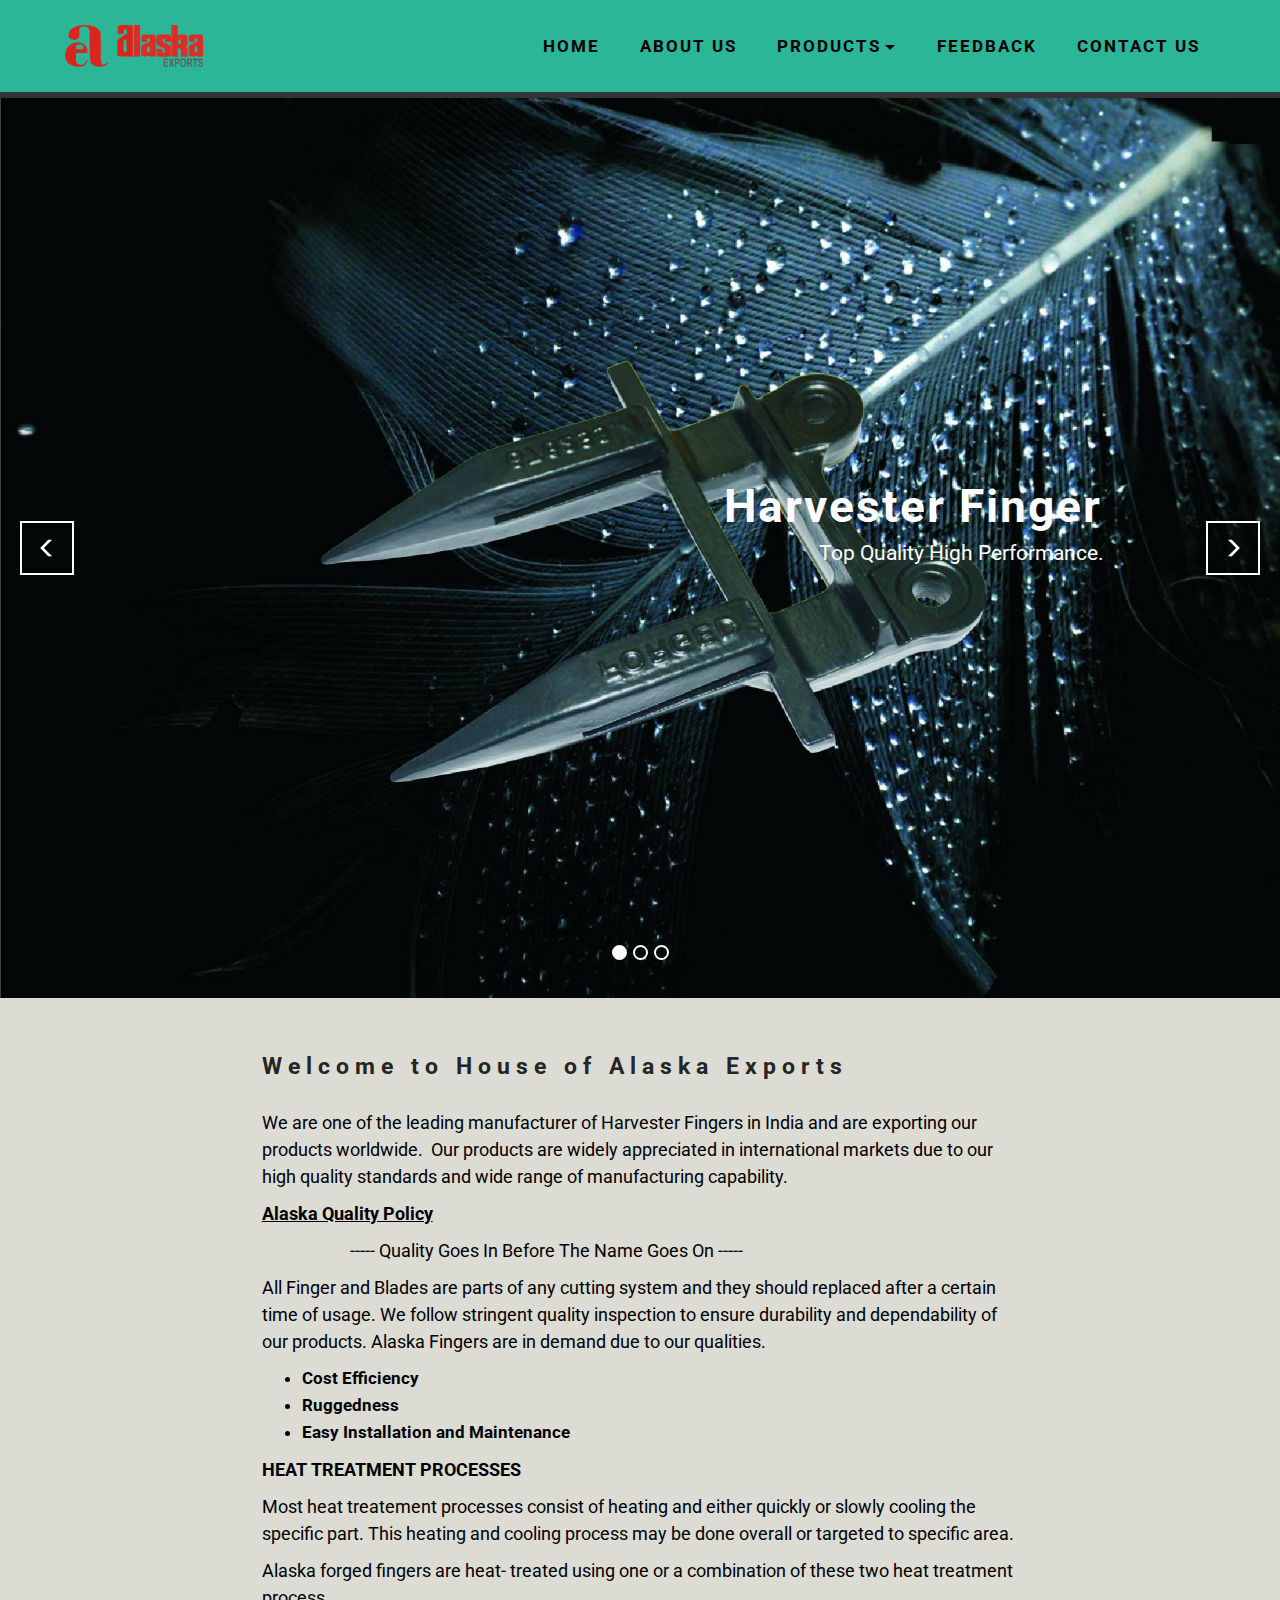
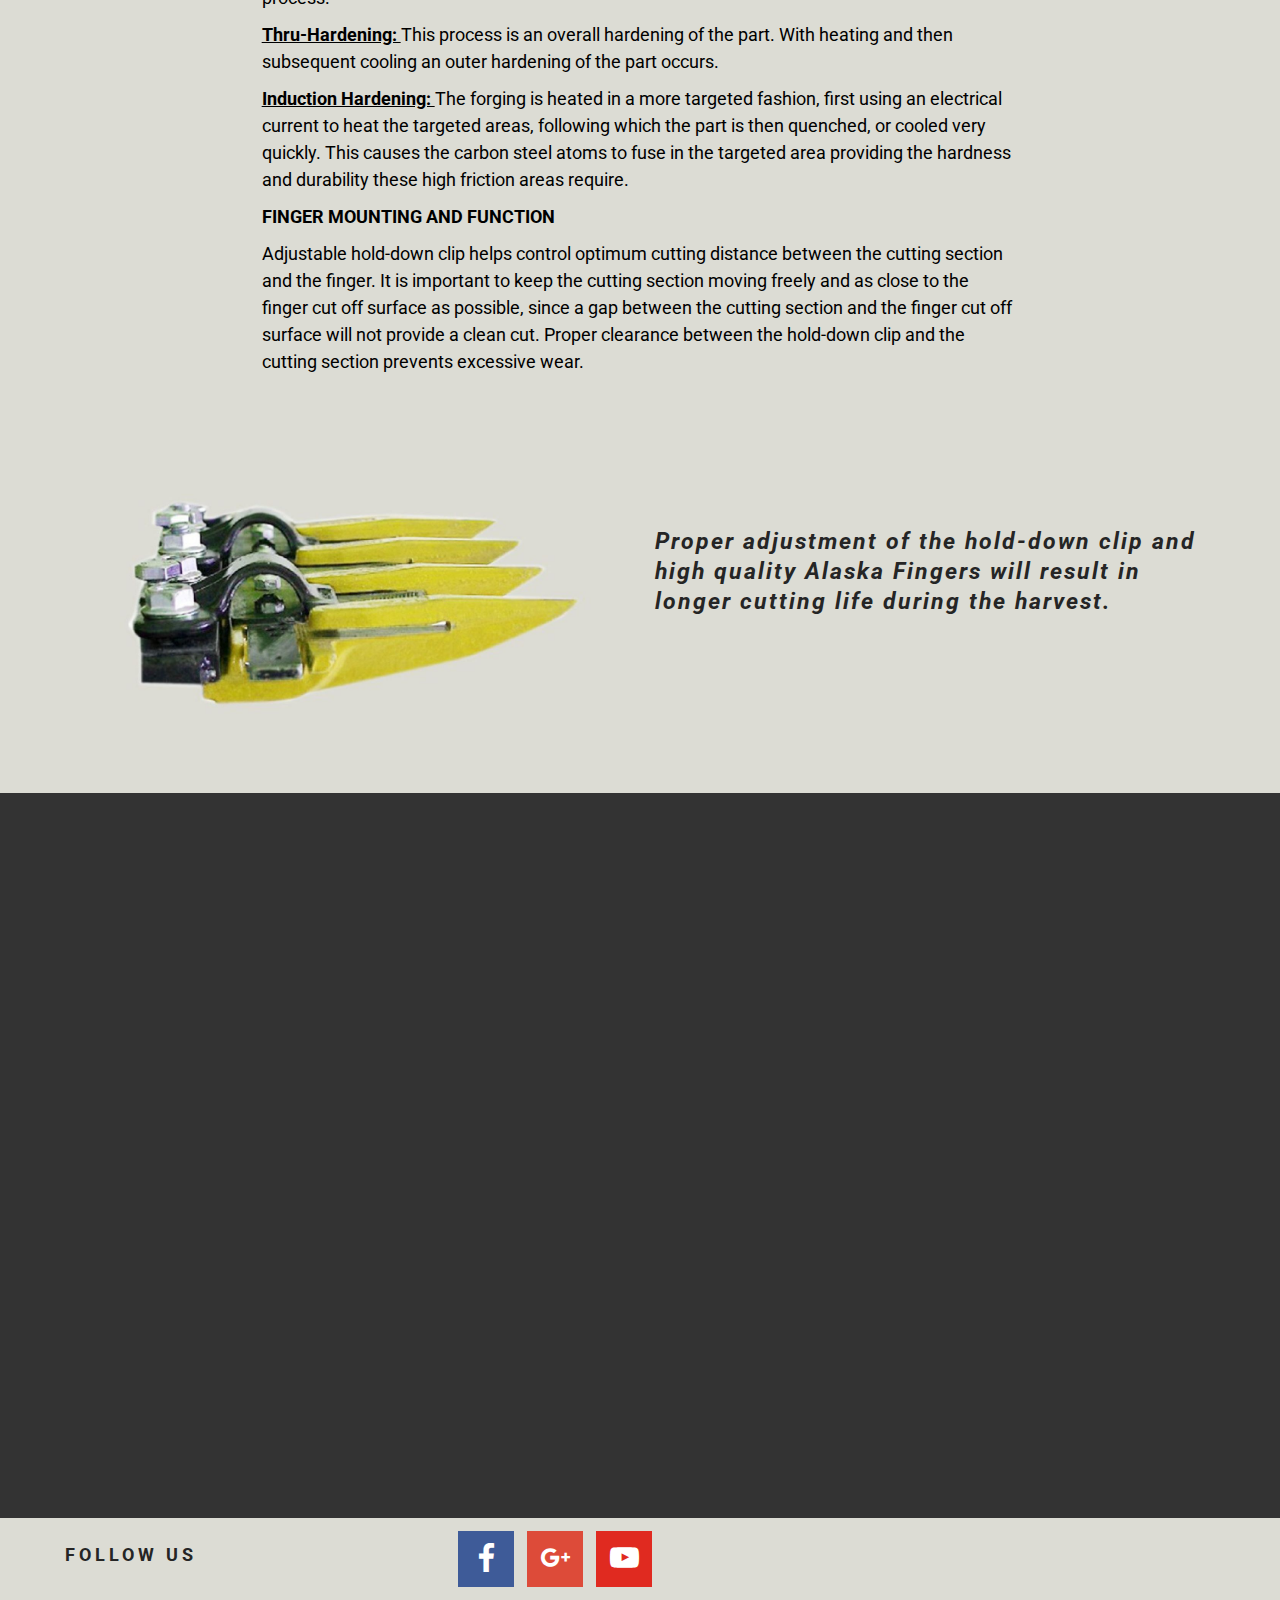
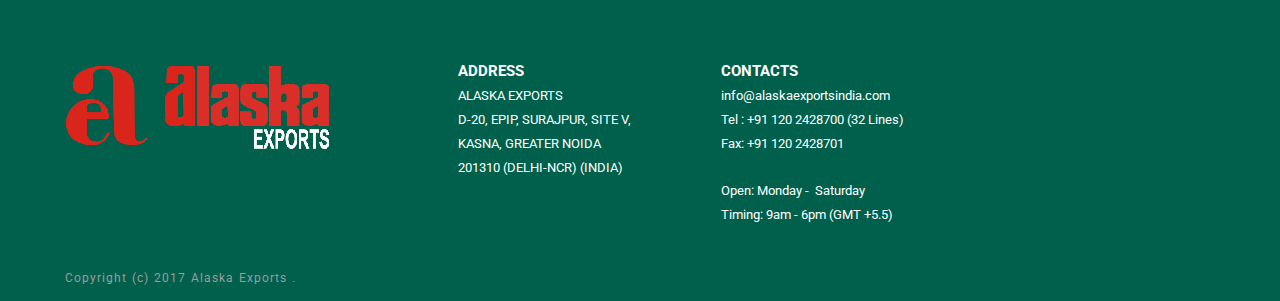
==== commit 0b99eb82: "create github pages" ====
--- a/index.html
+++ b/index.html
@@ -44,7 +44,7 @@
 
 </section>
 
-<section class="engine"><a rel="external" href="https://mobirise.com">https://mobirise.com/</a></section><section class="mbr-slider mbr-section mbr-section--no-padding carousel slide mbr-after-navbar" data-ride="carousel" data-wrap="true" data-interval="5000" id="slider-2f" style="background-color: rgb(51, 51, 51);">
+<section class="engine"><a rel="external" href="https://mobirise.com">Web Creator</a></section><section class="mbr-slider mbr-section mbr-section--no-padding carousel slide mbr-after-navbar" data-ride="carousel" data-wrap="true" data-interval="5000" id="slider-2f" style="background-color: rgb(51, 51, 51);">
     <div class="mbr-section__container">
         <div>
             <ol class="carousel-indicators">
@@ -212,7 +212,7 @@
     <div class="mbr-section__container container">
         <div class="mbr-footer mbr-footer--wysiwyg row" style="padding-top: 12.3px; padding-bottom: 12.3px;">
             <div class="col-sm-12">
-                <p class="mbr-footer__copyright">Copyright (c) 2017 Alaska Exports . <a class="mbr-footer__link text-gray" href="#bottom">Terms of Use</a>  | <a class="mbr-footer__link text-gray" href="https://mobirise.com/">Privacy Policy</a></p>
+                <p class="mbr-footer__copyright">Copyright (c) 2017 Alaska Exports .</p>
             </div>
         </div>
     </div>
--- a/assets/mobirise/css/mbr-additional.css
+++ b/assets/mobirise/css/mbr-additional.css
@@ -265,3 +265,44 @@
 #footer1-1t P {
   font-size: 12px;
 }
+
+
+
+#dropdown-menu-2n .hide-buttons [data-button] {
+  display: none !important;
+}
+#dropdown-menu-2n .nav .link,
+#dropdown-menu-2n .dropdown-item {
+  font-size: 1.2em;
+  color: #000000;
+  font-family: 'Roboto', sans-serif;
+}
+#dropdown-menu-2n .navbar,
+#dropdown-menu-2n .dropdown-menu {
+  background: #2cb698;
+}
+#dropdown-menu-2n .dropdown-menu .dropdown-toggle[aria-expanded="true"],
+#dropdown-menu-2n .dropdown-menu a:hover,
+#dropdown-menu-2n .dropdown-menu a:focus {
+  background: #28a68a;
+}
+#dropdown-menu-2n .navbar-toggler {
+  color: #000000;
+}
+#social-buttons2-2q .mbr-header__text {
+  font-size: 18px;
+  text-align: left;
+}
+#contacts1-2r P {
+  font-size: 13px;
+  color: #ffffff;
+  font-family: 'Roboto', sans-serif;
+}
+#contacts1-2r STRONG {
+  font-size: 15px;
+  color: #ffffff;
+  font-family: 'Roboto', sans-serif;
+}
+#footer1-2s P {
+  font-size: 12px;
+}
